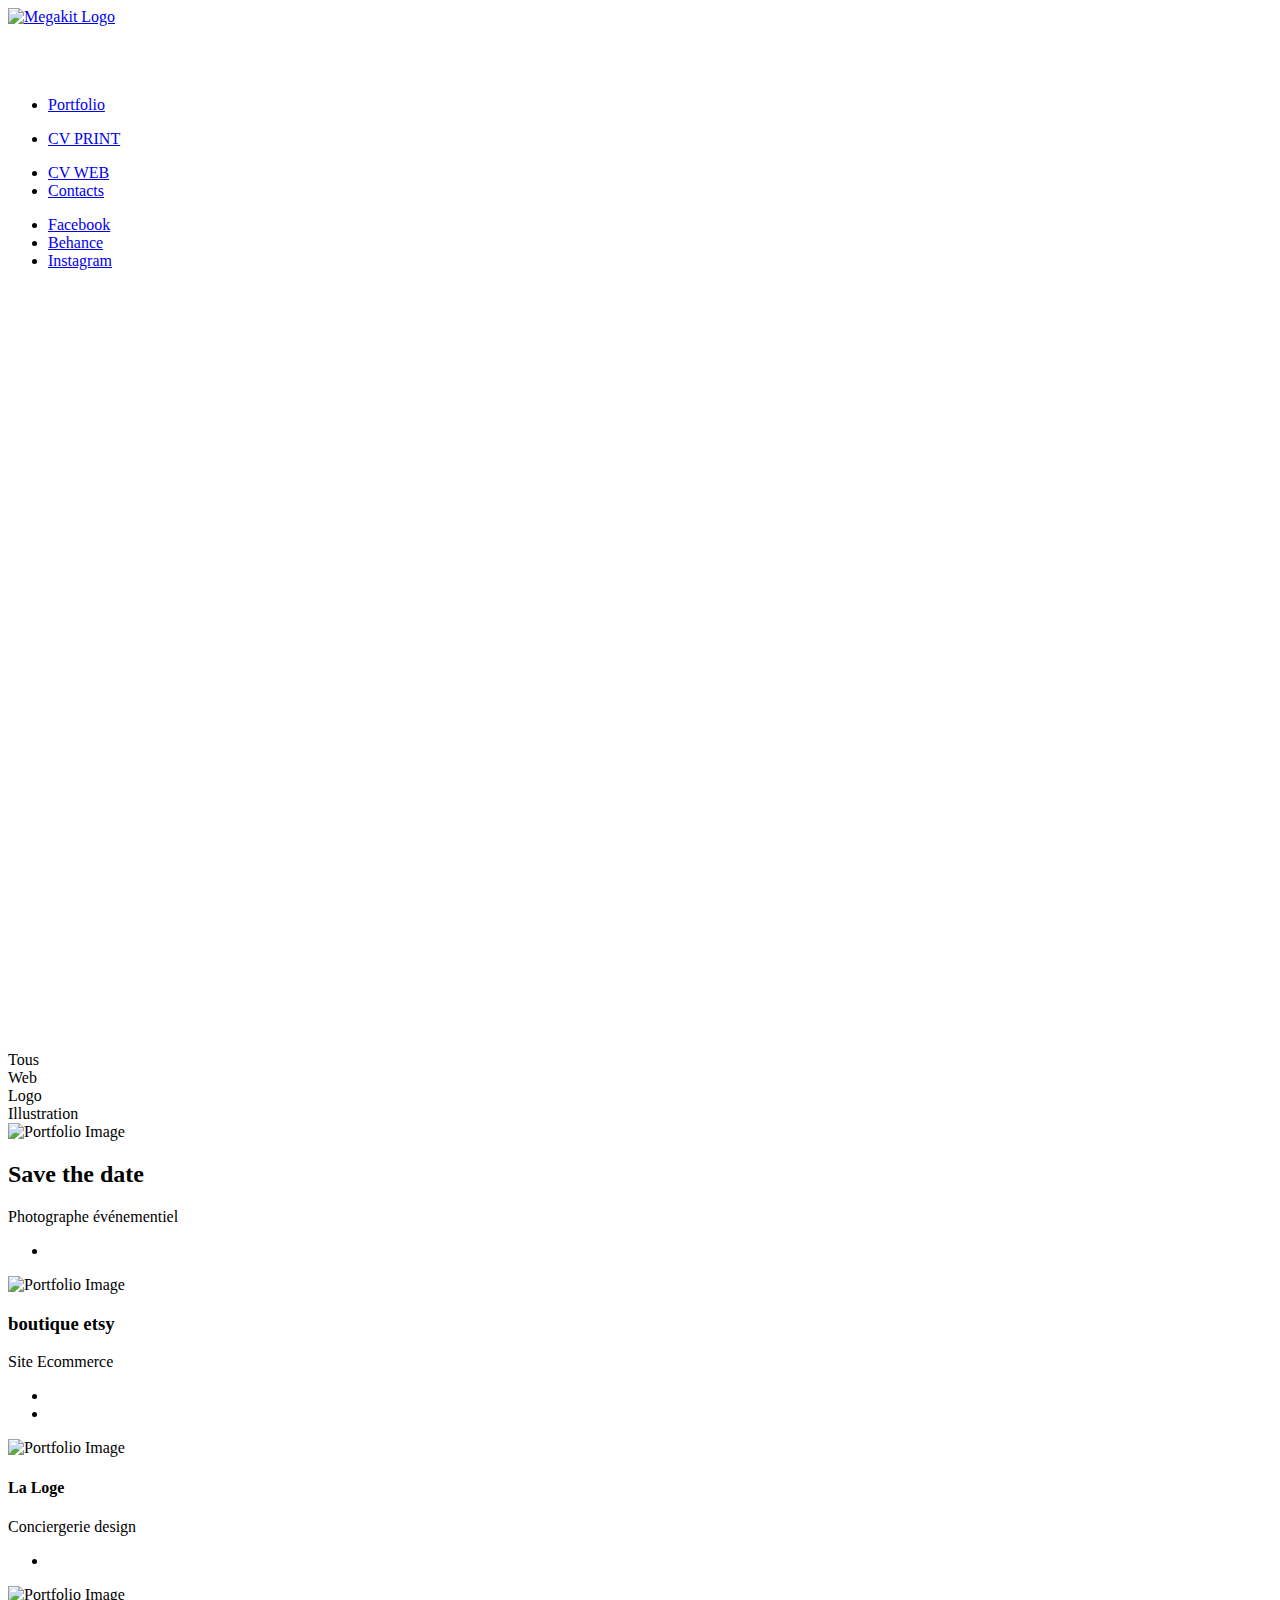
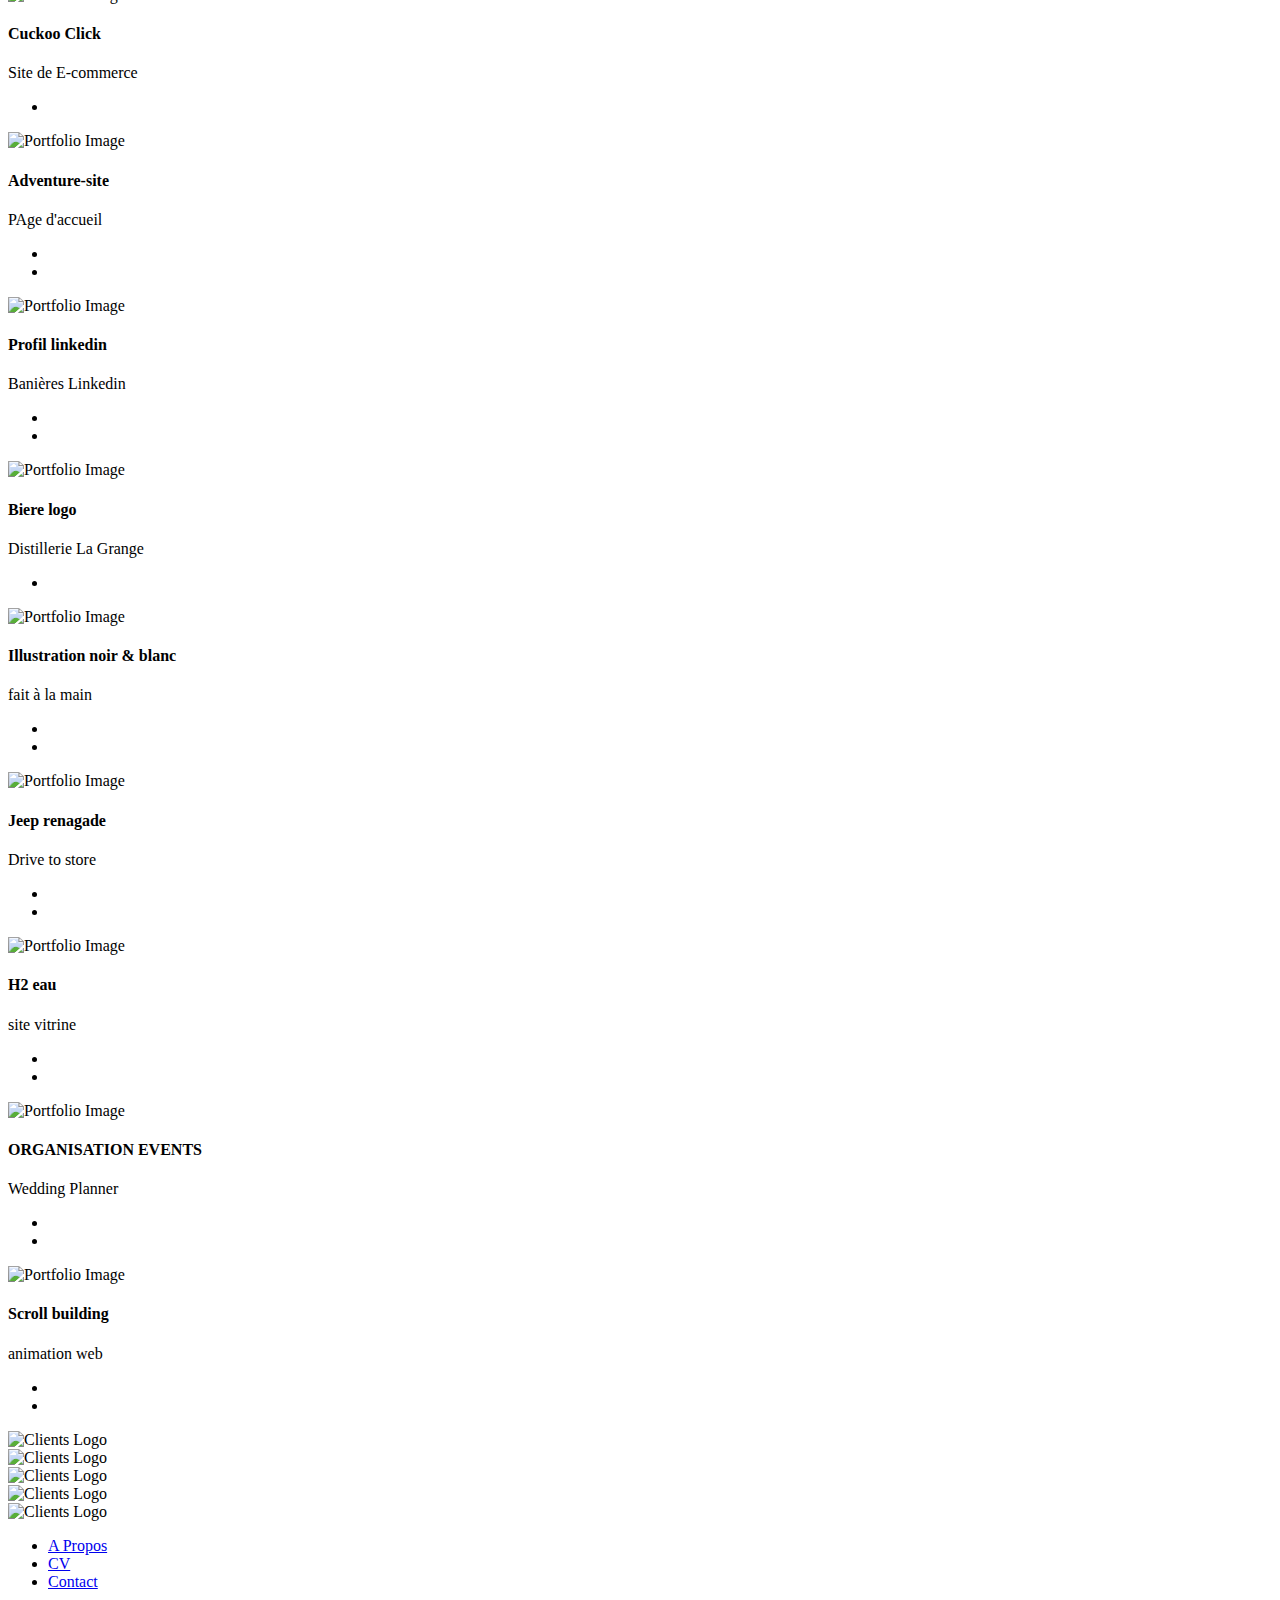
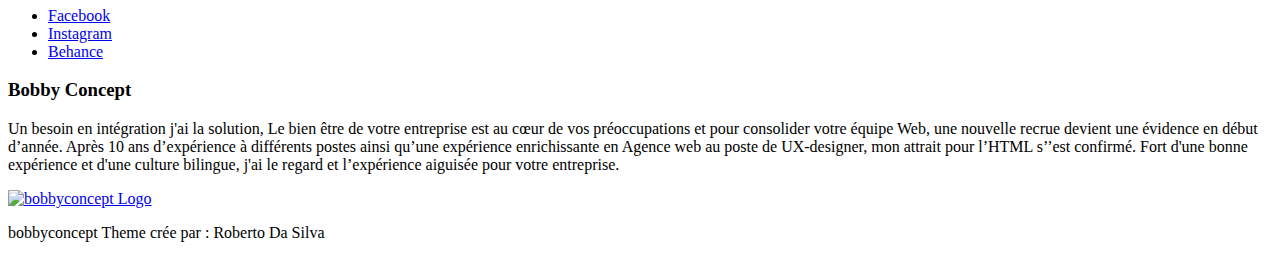
==== index.html @ ee7464cf "Add files via upload" ====
<!DOCTYPE html>
<html lang="fr" class="no-js">
    <!-- Begin Head -->
    <head>
        <!-- Basic -->
        <meta charset="utf-8"/>
        <meta name="viewport" content="width=device-width, initial-scale=1, shrink-to-fit=no">
        <meta http-equiv="x-ua-compatible" content="ie=edge">
        <title>bobbyconcept Online</title>
        <meta name="keywords" content="Design web" />
        <meta name="description" content="Découvrez le concept qu'il vous faut">
        <meta name="author" content="bobby concept Portfolio ">

        <!-- Web Fonts -->
        <link href="https://fonts.googleapis.com/css?family=Lato:300,400,400i|Montserrat:400,700" rel="stylesheet">

        <!-- Vendor Styles -->
        <link href="vendor/bootstrap/css/bootstrap.min.css" rel="stylesheet" type="text/css"/>
        <link href="css/animate.css" rel="stylesheet" type="text/css"/>
        <link href="vendor/themify/themify.css" rel="stylesheet" type="text/css"/>
        <link href="vendor/scrollbar/scrollbar.min.css" rel="stylesheet" type="text/css"/>
        <link href="vendor/swiper/swiper.min.css" rel="stylesheet" type="text/css"/>
        <link href="vendor/cubeportfolio/css/cubeportfolio.min.css" rel="stylesheet" type="text/css"/>

        <!-- Theme Styles -->
        <link href="css/style.css" rel="stylesheet" type="text/css"/>
        <link href="css/global/global.css" rel="stylesheet" type="text/css"/>

        <!-- Favicon -->
        <link rel="shortcut icon" href="img/favicon.png" type="image/x-icon">
        <link rel="apple-touch-icon" href="img/favicon.png">
    </head>
    <!-- End Head -->

    <!-- Body -->
    <body>

        <!--========== HEADER ==========-->
        <header class="navbar-fixed-top s-header js__header-sticky js__header-overlay">
            <!-- Navbar -->
            <div class="s-header__navbar">
                <div class="s-header__container">
                    <div class="s-header__navbar-row">
                        <div class="s-header__navbar-row-col">
                            <!-- Logo -->
                            <div class="s-header__logo">
                                <a href="index.html" class="s-header__logo-link">
                                    <img class="s-header__logo-img" src="img/logo-dark.png" alt="Megakit Logo">
                                </a>
                            </div>
                            <!-- End Logo -->
                        </div>
                        <div class="s-header__navbar-row-col">
                            <!-- Trigger -->
                            <a href="javascript:void(0);" class="s-header__trigger s-header__trigger--dark js__trigger">
                                <span class="s-header__trigger-icon"></span>
                                <svg x="0rem" y="0rem" width="3.125rem" height="3.125rem" viewbox="0 0 54 54">
                                    <circle fill="transparent" stroke="#fff" stroke-width="1" cx="27" cy="27" r="25" stroke-dasharray="157 157" stroke-dashoffset="157"></circle>
                                </svg>
                            </a>
                            <!-- End Trigger -->
                        </div>
                    </div>
                </div>
            </div>
            <!-- End Navbar -->

            <!-- Overlay -->
            <div class="s-header-bg-overlay js__bg-overlay">
                <!-- Nav -->
                <nav class="s-header__nav js__scrollbar">
                    <div class="container-fluid">
                        <!-- Menu List -->
                        <ul class="list-unstyled s-header__nav-menu">
                            <li class="s-header__nav-menu-item"><a class="s-header__nav-menu-link s-header__nav-menu-link-divider -is-active" href="index.html">Portfolio</a></li>
                        </ul>
                        <!-- End Menu List -->

                        <!-- Menu List -->
                        <ul class="list-unstyled s-header__nav-menu">
                            <li class="s-header__nav-menu-item"><a class="s-header__nav-menu-link s-header__nav-menu-link-divider" href="/intro/cv2020.jpg" target="_blank">CV PRINT</a></li>

                        </ul>
                        <ul class="list-unstyled s-header__nav-menu">
                            <li class="s-header__nav-menu-item"><a class="s-header__nav-menu-link s-header__nav-menu-link-divider" href="/intro/CV-2021.jpg" target="_blank">CV WEB</a></li>

                            <li class="s-header__nav-menu-item"><a class="s-header__nav-menu-link s-header__nav-menu-link-divider" href="mailto:rdasilva75@gmail.com" mailto>Contacts</a></li>
                        </ul>
                        <!-- End Menu List -->
                    </div>
                </nav>
                <!-- End Nav -->



                <!-- Action -->
                <ul class="list-inline s-header__action s-header__action--rb">
                    <li class="s-header__action-item">
                        <a class="s-header__action-link" href="https://www.facebook.com/robertinho.silva.71" target="_blank">
                            <i class="g-padding-r-5--xs ti-facebook"></i>
                            <span class="g-display-none--xs g-display-inline-block--sm">Facebook</span>
                        </a>
                    </li>

                    <li class="s-header__action-item">
                        <a class="s-header__action-link" href="https://www.behance.net/rdasilva75017" target="_blank">
                            <i class="g-padding-r-5--xs ti-id-badge"></i>
                            <span class="g-display-none--xs g-display-inline-block--sm">Behance</span>
                        </a>
                    </li>
                    <li class="s-header__action-item">
                        <a class="s-header__action-link" href="https://www.instagram.com/bobbyconcept/" target="_blank">
                            <i class="g-padding-r-5--xs ti-instagram"></i>
                            <span class="g-display-none--xs g-display-inline-block--sm">Instagram</span>
                        </a>
                    </li>
                </ul>
                <!-- End Action -->
            </div>
            <!-- End Overlay -->
        </header>
        <!--========== END HEADER ==========-->

        <!--========== PROMO BLOCK ==========-->
        <!-- g-bg-color -->
        <div class="g-bg-color--sky-light" style="background-image: url('img/citation-bbc2.jpg') !important;
        background-size: cover; height: 85vh;
        background-position: center;
        background-repeat: no-repeat;
        background-size: cover;">
            <div class="container g-padding-y-125--xs">
                <div class="g-padding-y-50--xs">
                </div>
            </div>
        </div>
        <!--========== END PROMO BLOCK ==========-->

        <!--========== PAGE CONTENT ==========-->
        <!-- Portfolio Filter -->
        <div class="container g-padding-y-100--xs">
            <div class="s-portfolio">
                <div id="js__filters-portfolio-gallery" class="s-portfolio__filter-v1 cbp-l-filters-text cbp-l-filters-center">
                    <div data-filter="*" class="s-portfolio__filter-v1-item cbp-filter-item cbp-filter-item-active">Tous</div>
                    <div data-filter=".graphic" class="s-portfolio__filter-v1-item cbp-filter-item">Web</div>
                    <div data-filter=".logos" class="s-portfolio__filter-v1-item cbp-filter-item">Logo</div>
                    <div data-filter=".motion" class="s-portfolio__filter-v1-item cbp-filter-item">Illustration</div>
                </div>
            </div>
        </div>
        <!-- End Portfolio Filter -->

        <!-- Portfolio Gallery -->
        <div class="container">
            <div id="js__grid-portfolio-gallery" class="cbp">
                <!-- Item -->
                <div class="s-portfolio__item cbp-item logos motion">
                    <div class="s-portfolio__img-effect">
                        <img src="img/400x500/01.jpg" alt="Portfolio Image">
                    </div>
                    <div class="s-portfolio__caption-hover--cc">
                        <div class="g-margin-b-25--xs">
                            <h2 class="g-font-size-18--xs g-color--white g-margin-b-5--xs">Save the date</h2>
                            <p class="g-color--white-opacity">Photographe événementiel</p>
                        </div>
                        <ul class="list-inline g-ul-li-lr-5--xs g-margin-b-0--xs">
                            <li>
                                <a href="img/400x500/01.jpg" class="cbp-lightbox s-icon s-icon--sm s-icon--white-bg g-radius--circle" data-title=" Création de logo">
                                    <i class="ti-fullscreen"></i>
                                </a>
                            </li>
 
                        </ul>
                    </div>
                </div>
                <!-- Item -->
                <div class="s-portfolio__item cbp-item graphic">
                    <div class="s-portfolio__img-effect">
                        <img src="img/970x647/06.jpg" alt="Portfolio Image">
                    </div>
                    <div class="s-portfolio__caption-hover--cc">
                        <div class="g-margin-b-25--xs">
                            <h3 class="g-font-size-18--xs g-color--white g-margin-b-5--xs">boutique etsy</h3>
                            <p class="g-color--white-opacity">Site Ecommerce </p>
                        </div>
                        <ul class="list-inline g-ul-li-lr-5--xs g-margin-b-0--xs">
                            <li>
                                <a href="img/970x647/06.jpg" class="cbp-lightbox s-icon s-icon--sm s-icon--white-bg g-radius--circle" data-title="site e-commerce en php">
                                    <i class="ti-fullscreen"></i>
                                </a>
                            </li>
                            <li>
                                <a href="https://www.etsy.com/fr/shop/bobbyconcept?ref=seller-platform-mcnav"  target="_blank" class="s-icon s-icon--sm s-icon s-icon--white-bg g-radius--circle">
                                    <i class="ti-link"></i>
                                </a>
                            </li>
                        </ul>
                    </div>
                </div>
                <!-- Item -->
                <div class="s-portfolio__item cbp-item logos">
                    <div class="s-portfolio__img-effect">
                        <img src="img/400x500/02.jpg" alt="Portfolio Image">
                    </div>
                    <div class="s-portfolio__caption-hover--cc">
                        <div class="g-margin-b-25--xs">
                            <h4 class="g-font-size-18--xs g-color--white g-margin-b-5--xs">La Loge</h4>
                            <p class="g-color--white-opacity">Conciergerie design</p>
                        </div>
                        <ul class="list-inline g-ul-li-lr-5--xs g-margin-b-0--xs">
                            <li>
                                <a href="img/400x500/02.jpg" class="cbp-lightbox s-icon s-icon--sm s-icon--white-bg g-radius--circle" data-title="Création identité visuelle">
                                    <i class="ti-fullscreen"></i>
                                </a>
                            </li>

                        </ul>
                    </div>
                </div>
                <!-- Item -->
                <div class="s-portfolio__item cbp-item motion graphic">
                    <div class="s-portfolio__img-effect">
                        <img src="img/400x550/01.jpg" alt="Portfolio Image">
                    </div>
                    <div class="s-portfolio__caption-hover--cc">
                        <div class="g-margin-b-25--xs">
                            <h4 class="g-font-size-18--xs g-color--white g-margin-b-5--xs">Cuckoo Click</h4>
                            <p class="g-color--white-opacity">Site de E-commerce</p>
                        </div>
                        <ul class="list-inline g-ul-li-lr-5--xs g-margin-b-0--xs">
                            <li>
                                <a href="img/400x550/01.jpg" class="cbp-lightbox s-icon s-icon--sm s-icon--white-bg g-radius--circle" data-title="Wordpress E-commerce">
                                    <i class="ti-fullscreen"></i>
                                </a>
                            </li>

                        </ul>
                    </div>
                </div>
                <!-- Item -->
                <div class="s-portfolio__item cbp-item  graphic">
                    <div class="s-portfolio__img-effect">
                        <img src="img/970x647/09.jpg" alt="Portfolio Image">
                    </div>
                    <div class="s-portfolio__caption-hover--cc">
                        <div class="g-margin-b-25--xs">
                            <h4 class="g-font-size-18--xs g-color--white g-margin-b-5--xs">Adventure-site</h4>
                            <p class="g-color--white-opacity">PAge d'accueil</p>
                        </div>
                        <ul class="list-inline g-ul-li-lr-5--xs g-margin-b-0--xs">
                            <li>
                                <a href="img/970x647/09.jpg" class="cbp-lightbox s-icon s-icon--sm s-icon--white-bg g-radius--circle" data-title="Integration page d'acceuil.">
                                    <i class="ti-fullscreen"></i>
                                </a>
                            </li>
                            <li>
                                <a href="/intro/adventure/index.html" target="_blank" class="s-icon s-icon--sm s-icon s-icon--white-bg g-radius--circle">
                                    <i class="ti-link"></i>
                                </a>
                            </li>
                        </ul>
                    </div>
                </div>
                <!-- Item -->
                <div class="s-portfolio__item cbp-item motion ">
                    <div class="s-portfolio__img-effect">
                        <img src="img/970x647/04.jpg" alt="Portfolio Image">
                    </div>
                    <div class="s-portfolio__caption-hover--cc">
                        <div class="g-margin-b-25--xs">
                            <h4 class="g-font-size-18--xs g-color--white g-margin-b-5--xs">Profil linkedin</h4>
                            <p class="g-color--white-opacity">Banières Linkedin</p>
                        </div>
                        <ul class="list-inline g-ul-li-lr-5--xs g-margin-b-0--xs">
                            <li>
                                <a href="img/970x647/04.jpg" class="cbp-lightbox s-icon s-icon--sm s-icon--white-bg g-radius--circle" data-title="Bannières linkedin">
                                    <i class="ti-fullscreen"></i>
                                </a>
                            </li>
                            <li>
                                <a href="https://www.linkedin.com/in/rdasilva75/"  target="_blank" class="s-icon s-icon--sm s-icon s-icon--white-bg g-radius--circle">
                                    <i class="ti-link"></i>
                                </a>
                            </li>
                        </ul>
                    </div>
                </div>
                <!-- Item -->
                <div class="s-portfolio__item cbp-item logos">
                    <div class="s-portfolio__img-effect">
                        <img src="img/400x500/03.jpg" alt="Portfolio Image">
                    </div>
                    <div class="s-portfolio__caption-hover--cc">
                        <div class="g-margin-b-25--xs">
                            <h4 class="g-font-size-18--xs g-color--white g-margin-b-5--xs">Biere logo</h4>
                            <p class="g-color--white-opacity">Distillerie La Grange</p>
                        </div>
                        <ul class="list-inline g-ul-li-lr-5--xs g-margin-b-0--xs">
                            <li>
                                <a href="img/400x500/03.jpg" class="cbp-lightbox s-icon s-icon--sm s-icon--white-bg g-radius--circle" data-title="idée logo Distillerie La Grange">
                                    <i class="ti-fullscreen"></i>
                                </a>
                            </li>

                        </ul>
                    </div>
                </div>
                <!-- Item -->
                <div class="s-portfolio__item cbp-item motion ">
                    <div class="s-portfolio__img-effect">
                        <img src="img/400x500/04.jpg" alt="Portfolio Image">
                    </div>
                    <div class="s-portfolio__caption-hover--cc">
                        <div class="g-margin-b-25--xs">
                            <h4 class="g-font-size-18--xs g-color--white g-margin-b-5--xs">Illustration noir & blanc</h4>
                            <p class="g-color--white-opacity">fait à la main</p>
                        </div>
                        <ul class="list-inline g-ul-li-lr-5--xs g-margin-b-0--xs">
                            <li>
                                <a href="img/400x500/04.jpg" class="cbp-lightbox s-icon s-icon--sm s-icon--white-bg g-radius--circle" data-title="Illustration instagram">
                                    <i class="ti-fullscreen"></i>
                                </a>
                            </li>
                            <li>
                                <a href="https://www.instagram.com/bobbyconcept/" target="_blank" class="s-icon s-icon--sm s-icon s-icon--white-bg g-radius--circle">
                                    <i class="ti-link"></i>
                                </a>
                            </li>
                        </ul>
                    </div>
                </div>
                <!-- Item -->
                <div class="s-portfolio__item cbp-item  graphic">
                    <div class="s-portfolio__img-effect">
                        <img src="img/970x647/07.jpg" alt="Portfolio Image">
                    </div>
                    <div class="s-portfolio__caption-hover--cc">
                        <div class="g-margin-b-25--xs">
                            <h4 class="g-font-size-18--xs g-color--white g-margin-b-5--xs">Jeep renagade</h4>
                            <p class="g-color--white-opacity">Drive to store</p>
                        </div>
                        <ul class="list-inline g-ul-li-lr-5--xs g-margin-b-0--xs">
                            <li>
                                <a href="img/970x647/07.jpg" class="cbp-lightbox s-icon s-icon--sm s-icon--white-bg g-radius--circle" data-title="Integration pour la société Avent-Media">
                                    <i class="ti-fullscreen"></i>
                                </a>
                            </li>
                            <li>
                                <a href="https://monessaiauto-jeep-renegade.fr/" target="_blank" class="s-icon s-icon--sm s-icon s-icon--white-bg g-radius--circle">
                                    <i class="ti-link"></i>
                                </a>
                            </li>
                        </ul>
                    </div>
                </div>
                <!-- Item -->
                <div class="s-portfolio__item cbp-item  graphic">
                    <div class="s-portfolio__img-effect">
                        <img src="img/970x647/05.jpg" alt="Portfolio Image">
                    </div>
                    <div class="s-portfolio__caption-hover--cc">
                        <div class="g-margin-b-25--xs">
                            <h4 class="g-font-size-18--xs g-color--white g-margin-b-5--xs">H2 eau</h4>
                            <p class="g-color--white-opacity">site vitrine</p>
                        </div>
                        <ul class="list-inline g-ul-li-lr-5--xs g-margin-b-0--xs">
                            <li>
                                <a href="img/970x647/05.jpg" class="cbp-lightbox s-icon s-icon--sm s-icon--white-bg g-radius--circle" data-title="Integration pur la société SoLocal.">
                                    <i class="ti-fullscreen"></i>
                                </a>
                            </li>
                            <li>
                                <a href="https://www.anisud.com/" target="_blank" class="s-icon s-icon--sm s-icon s-icon--white-bg g-radius--circle">
                                    <i class="ti-link"></i>
                                </a>
                            </li>
                        </ul>
                    </div>
                </div>
                <!-- End Item -->
                <!-- Item -->
                <div class="s-portfolio__item cbp-item  graphic">
                    <div class="s-portfolio__img-effect">
                        <img src="img/970x647/12.jpg" alt="Portfolio Image">
                    </div>
                    <div class="s-portfolio__caption-hover--cc">
                        <div class="g-margin-b-25--xs">
                            <h4 class="g-font-size-18--xs g-color--white g-margin-b-5--xs">ORGANISATION EVENTS</h4>
                            <p class="g-color--white-opacity">Wedding Planner</p>
                        </div>
                        <ul class="list-inline g-ul-li-lr-5--xs g-margin-b-0--xs">
                            <li>
                                <a href="img/970x647/05.jpg" class="cbp-lightbox s-icon s-icon--sm s-icon--white-bg g-radius--circle" data-title="Integration pur la société SoLocal.">
                                    <i class="ti-fullscreen"></i>
                                </a>
                            </li>
                            <li>
                                <a href="/intro/Mariage-Porto/index.html" target="_blank" class="s-icon s-icon--sm s-icon s-icon--white-bg g-radius--circle">
                                    <i class="ti-link"></i>
                                </a>
                            </li>
                        </ul>
                    </div>
                </div>
                <!-- End Item -->
                <!-- Item -->
                <div class="s-portfolio__item cbp-item  graphic">
                    <div class="s-portfolio__img-effect">
                        <img src="img/970x647/13.jpg" alt="Portfolio Image">
                    </div>
                    <div class="s-portfolio__caption-hover--cc">
                        <div class="g-margin-b-25--xs">
                            <h4 class="g-font-size-18--xs g-color--white g-margin-b-5--xs">Scroll building</h4>
                            <p class="g-color--white-opacity">animation web</p>
                        </div>
                        <ul class="list-inline g-ul-li-lr-5--xs g-margin-b-0--xs">
                            <li>
                                <a href="img/970x647/05.jpg" class="cbp-lightbox s-icon s-icon--sm s-icon--white-bg g-radius--circle" data-title="Integration pur la société SoLocal.">
                                    <i class="ti-fullscreen"></i>
                                </a>
                            </li>
                            <li>
                                <a href="/intro/scroll/index.html" target="_blank" class="s-icon s-icon--sm s-icon s-icon--white-bg g-radius--circle">
                                    <i class="ti-link"></i>
                                </a>
                            </li>
                        </ul>
                    </div>
                </div>
                <!-- End Item -->
            </div>
            <!-- End Portfolio Gallery -->
        </div>
        <!-- End Portfolio -->

        <!-- Clients -->
        <div class="g-container--md g-padding-y-80--xs g-padding-y-125--sm">
            <!-- Swiper Clients -->
            <div class="s-swiper js__swiper-clients">
                <div class="swiper-wrapper">
                    <div class="swiper-slide">
                        <div class="wow fadeIn" data-wow-duration=".3" data-wow-delay=".1s">
                            <img class="s-clients-v1" src="img/clients/01-dark.png" alt="Clients Logo">
                        </div>
                    </div>
                    <div class="swiper-slide">
                        <div class="wow fadeIn" data-wow-duration=".3" data-wow-delay=".2s">
                            <img class="s-clients-v1" src="img/clients/02-dark.png" alt="Clients Logo">
                        </div>
                    </div>
                    <div class="swiper-slide">
                        <div class="wow fadeIn" data-wow-duration=".3" data-wow-delay=".3s">
                            <img class="s-clients-v1" src="img/clients/03-dark.png" alt="Clients Logo">
                        </div>
                    </div>
                    <div class="swiper-slide">
                        <div class="wow fadeIn" data-wow-duration=".3" data-wow-delay=".4s">
                            <img class="s-clients-v1" src="img/clients/04-dark.png" alt="Clients Logo">
                        </div>
                    </div>
                    <div class="swiper-slide">
                        <div class="wow fadeIn" data-wow-duration=".3" data-wow-delay=".5s">
                            <img class="s-clients-v1" src="img/clients/05-dark.png" alt="Clients Logo">
                        </div>
                    </div>
                </div>
            </div>
            <!-- End Swiper Clients -->
        </div>
        <!-- End Clients -->
        <!--========== END PAGE CONTENT ==========-->

        <!--========== FOOTER ==========-->
        <footer class="g-bg-color--dark">
            <!-- Links -->
            <div class="g-hor-divider__dashed--white-opacity-lightest">
                <div class="container g-padding-y-80--xs">
                    <div class="row">
                        <div class="col-sm-2 g-margin-b-20--xs g-margin-b-0--md">
                            <ul class="list-unstyled g-ul-li-tb-5--xs g-margin-b-0--xs">
                                <li><a class="g-font-size-15--xs g-color--white-opacity" href="#">A Propos</a></li>
                                <li><a class="g-font-size-15--xs g-color--white-opacity" href="/intro/CV-2021.jpg" target="_blank">CV</a></li>

                                <li><a class="g-font-size-15--xs g-color--white-opacity" href="/intro/cv2020.jpg">Contact</a></li>
                            </ul>
                        </div>
                        <div class="col-sm-2 g-margin-b-20--xs g-margin-b-0--md">
                            <ul class="list-unstyled g-ul-li-tb-5--xs g-margin-b-0--xs">
                                <li><a class="g-font-size-15--xs g-color--white-opacity" href="https://www.facebook.com/robertinho.silva.71" target="_blank">Facebook</a></li>
                                <li><a class="g-font-size-15--xs g-color--white-opacity" href="https://www.instagram.com/bobbyconcept/" target="_blank">Instagram</a></li>
                                <li><a class="g-font-size-15--xs g-color--white-opacity" href="https://www.behance.net/rdasilva75017" target="_blank">Behance</a></li>
                            </ul>
                        </div>

                        <div class="col-md-4 col-md-offset-2 col-sm-5 col-sm-offset-1 s-footer__logo g-padding-y-50--xs g-padding-y-0--md">
                            <h3 class="g-font-size-18--xs g-color--white">Bobby Concept</h3>
                            <p class="g-color--white-opacity">Un besoin en intégration j'ai la solution, Le bien être de votre entreprise est au cœur de vos préoccupations et  pour consolider votre équipe Web, une nouvelle recrue devient une évidence en début d’année.

                              Après 10 ans d’expérience à différents postes ainsi qu’une expérience enrichissante en Agence web au poste de UX-designer, mon attrait pour l’HTML s’’est confirmé.

                                Fort d'une bonne expérience et d'une culture bilingue,  j'ai le regard et l’expérience aiguisée pour votre entreprise.</p>
                        </div>
                    </div>
                </div>
            </div>
            <!-- End Links -->

            <!-- Copyright -->
            <div class="container g-padding-y-50--xs">
                <div class="row">
                    <div class="col-xs-6">
                        <a href="index.html">
                            <img class="g-width-100--xs g-height-auto--xs" src="img/logo-dark.png" alt="bobbyconcept Logo">
                        </a>
                    </div>
                    <div class="col-xs-6 g-text-right--xs">
                        <p class="g-font-size-14--xs g-margin-b-0--xs g-color--white-opacity-light">bobbyconcept Theme crée par : Roberto Da Silva</p>
                    </div>
                </div>
            </div>
            <!-- End Copyright -->
        </footer>
        <!--========== END FOOTER ==========-->

        <!-- Back To Top -->
        <a href="javascript:void(0);" class="s-back-to-top js__back-to-top"></a>

        <!--========== JAVASCRIPTS (Load javascripts at bottom, this will reduce page load time) ==========-->
        <!-- Vendor -->
        <script type="text/javascript" src="vendor/jquery.min.js"></script>
        <script type="text/javascript" src="vendor/jquery.migrate.min.js"></script>
        <script type="text/javascript" src="vendor/bootstrap/js/bootstrap.min.js"></script>
        <script type="text/javascript" src="vendor/jquery.smooth-scroll.min.js"></script>
        <script type="text/javascript" src="vendor/jquery.back-to-top.min.js"></script>
        <script type="text/javascript" src="vendor/scrollbar/jquery.scrollbar.min.js"></script>
        <script type="text/javascript" src="vendor/swiper/swiper.jquery.min.js"></script>
        <script type="text/javascript" src="vendor/cubeportfolio/js/jquery.cubeportfolio.min.js"></script>
        <script type="text/javascript" src="vendor/jquery.wow.min.js"></script>

        <!-- General Components and Settings -->
        <script type="text/javascript" src="js/global.min.js"></script>
        <script type="text/javascript" src="js/components/header-sticky.min.js"></script>
        <script type="text/javascript" src="js/components/scrollbar.min.js"></script>
        <script type="text/javascript" src="js/components/swiper.min.js"></script>
        <script type="text/javascript" src="js/components/portfolio-3-col.min.js"></script>
        <script type="text/javascript" src="js/components/wow.min.js"></script>
        <!--========== END JAVASCRIPTS ==========-->

    </body>
    <!-- End Body -->
</html>
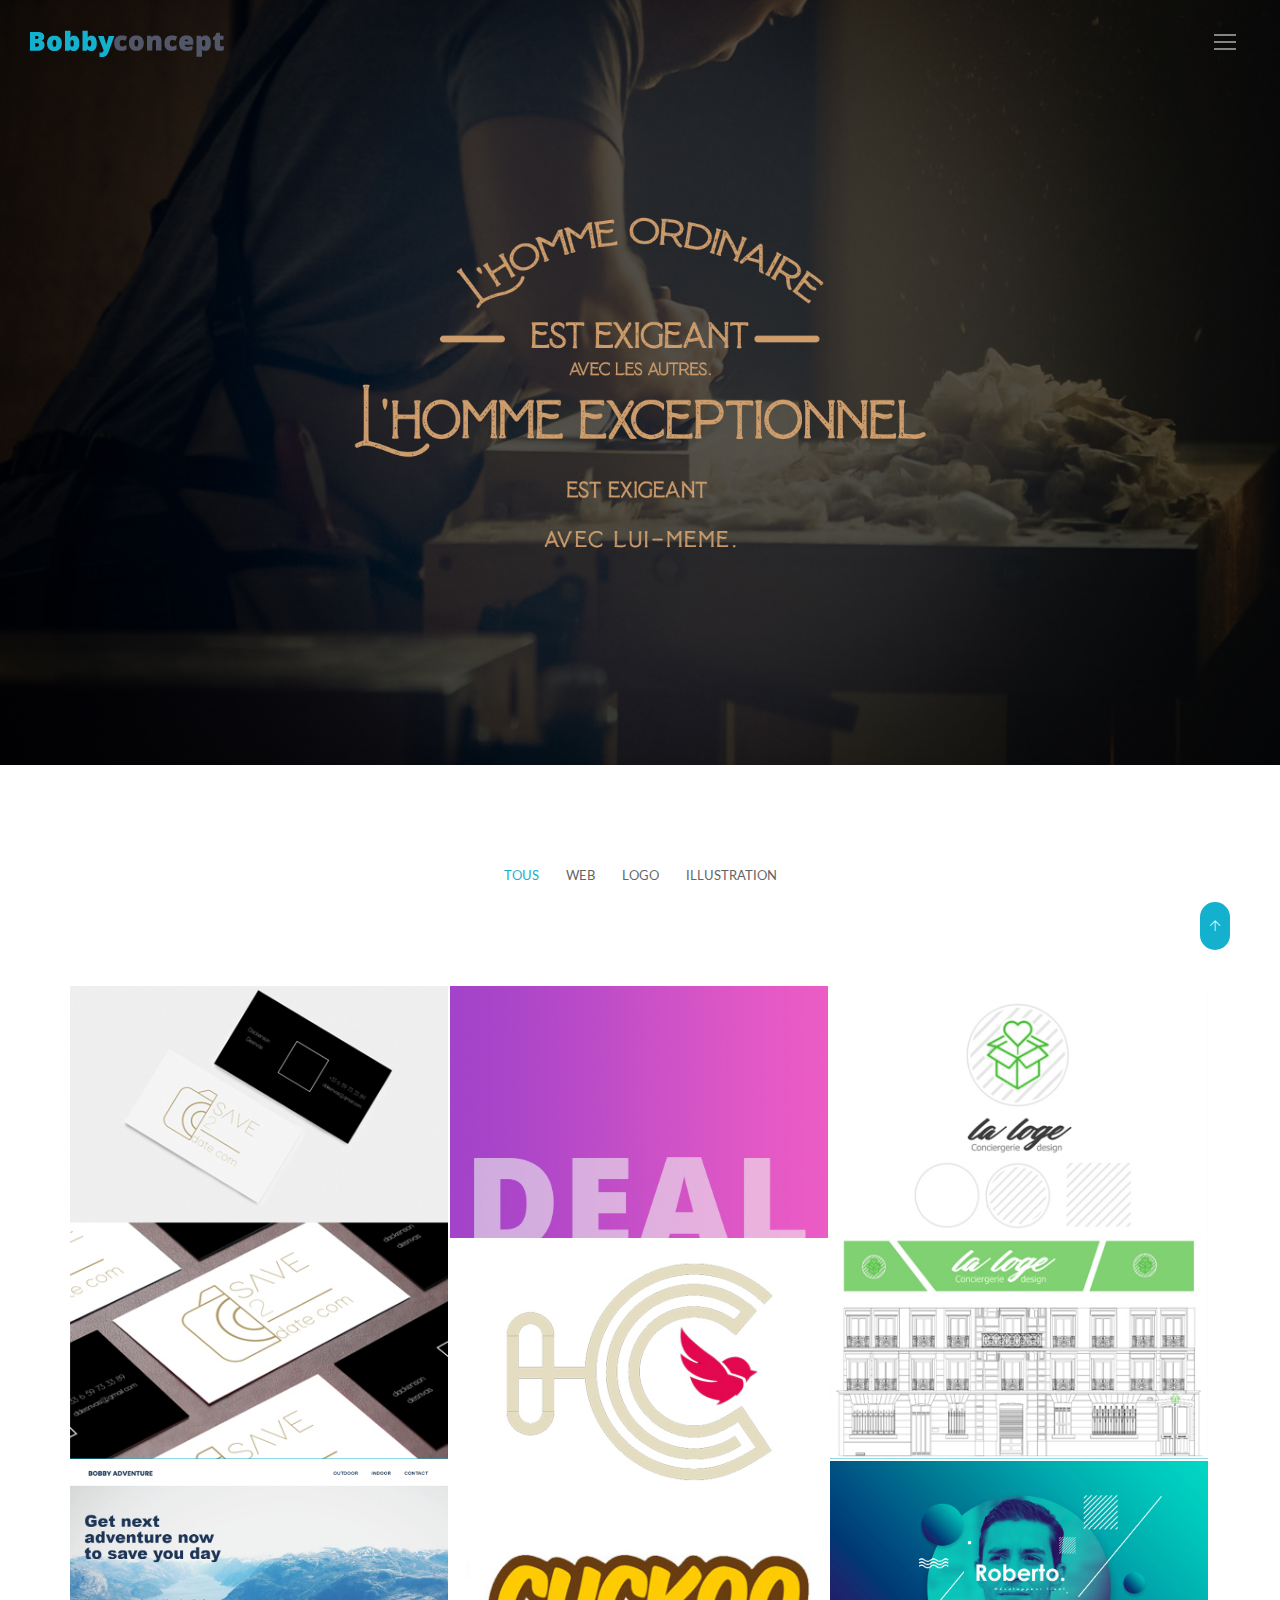
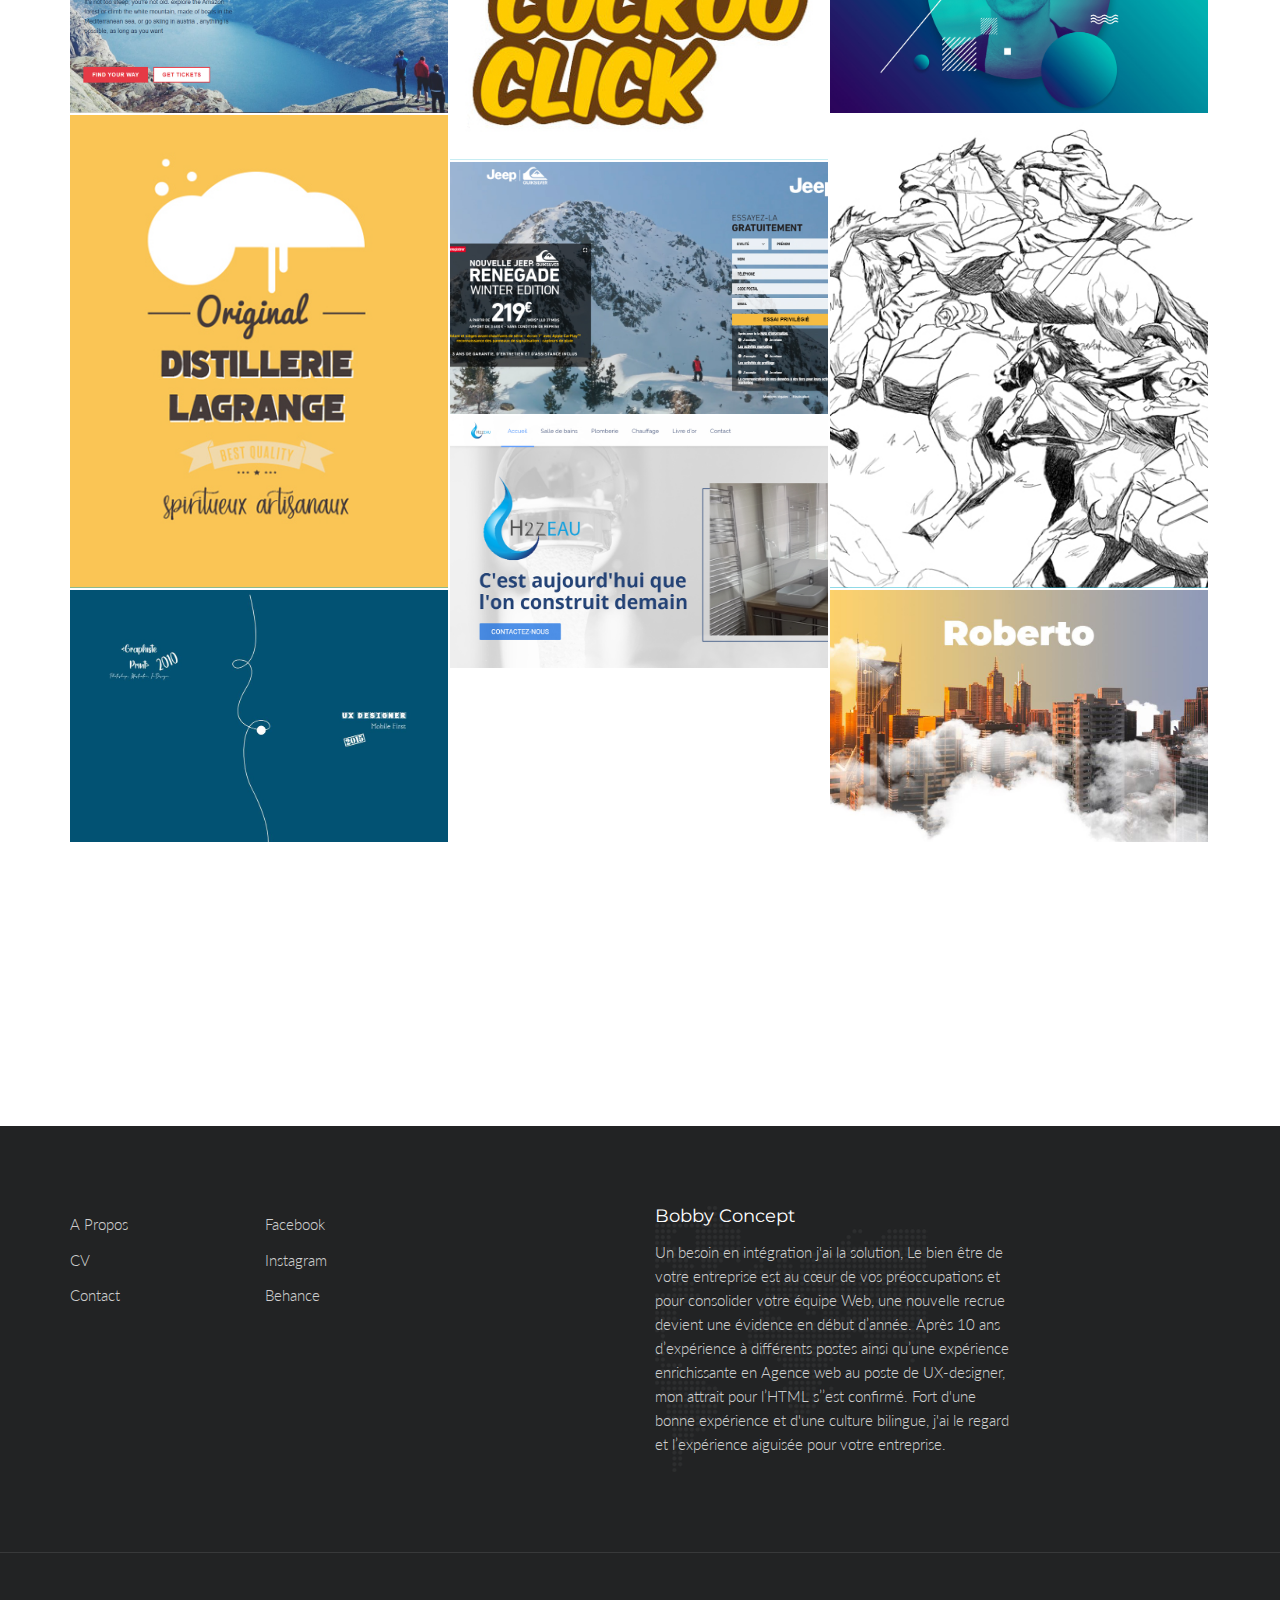
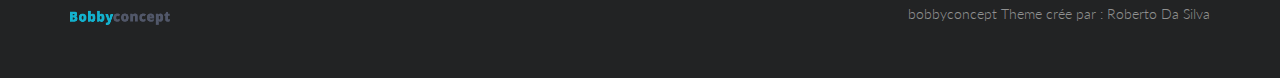
==== commit 68d1af65: "Add files via upload" ====
--- a/index.html
+++ b/index.html
@@ -1,550 +1,550 @@
-<!DOCTYPE html>
-<html lang="fr" class="no-js">
-    <!-- Begin Head -->
-    <head>
-        <!-- Basic -->
-        <meta charset="utf-8"/>
-        <meta name="viewport" content="width=device-width, initial-scale=1, shrink-to-fit=no">
-        <meta http-equiv="x-ua-compatible" content="ie=edge">
-        <title>bobbyconcept Online</title>
-        <meta name="keywords" content="Design web" />
-        <meta name="description" content="Découvrez le concept qu'il vous faut">
-        <meta name="author" content="bobby concept Portfolio ">
-
-        <!-- Web Fonts -->
-        <link href="https://fonts.googleapis.com/css?family=Lato:300,400,400i|Montserrat:400,700" rel="stylesheet">
-
-        <!-- Vendor Styles -->
-        <link href="vendor/bootstrap/css/bootstrap.min.css" rel="stylesheet" type="text/css"/>
-        <link href="css/animate.css" rel="stylesheet" type="text/css"/>
-        <link href="vendor/themify/themify.css" rel="stylesheet" type="text/css"/>
-        <link href="vendor/scrollbar/scrollbar.min.css" rel="stylesheet" type="text/css"/>
-        <link href="vendor/swiper/swiper.min.css" rel="stylesheet" type="text/css"/>
-        <link href="vendor/cubeportfolio/css/cubeportfolio.min.css" rel="stylesheet" type="text/css"/>
-
-        <!-- Theme Styles -->
-        <link href="css/style.css" rel="stylesheet" type="text/css"/>
-        <link href="css/global/global.css" rel="stylesheet" type="text/css"/>
-
-        <!-- Favicon -->
-        <link rel="shortcut icon" href="img/favicon.png" type="image/x-icon">
-        <link rel="apple-touch-icon" href="img/favicon.png">
-    </head>
-    <!-- End Head -->
-
-    <!-- Body -->
-    <body>
-
-        <!--========== HEADER ==========-->
-        <header class="navbar-fixed-top s-header js__header-sticky js__header-overlay">
-            <!-- Navbar -->
-            <div class="s-header__navbar">
-                <div class="s-header__container">
-                    <div class="s-header__navbar-row">
-                        <div class="s-header__navbar-row-col">
-                            <!-- Logo -->
-                            <div class="s-header__logo">
-                                <a href="index.html" class="s-header__logo-link">
-                                    <img class="s-header__logo-img" src="img/logo-dark.png" alt="Megakit Logo">
-                                </a>
-                            </div>
-                            <!-- End Logo -->
-                        </div>
-                        <div class="s-header__navbar-row-col">
-                            <!-- Trigger -->
-                            <a href="javascript:void(0);" class="s-header__trigger s-header__trigger--dark js__trigger">
-                                <span class="s-header__trigger-icon"></span>
-                                <svg x="0rem" y="0rem" width="3.125rem" height="3.125rem" viewbox="0 0 54 54">
-                                    <circle fill="transparent" stroke="#fff" stroke-width="1" cx="27" cy="27" r="25" stroke-dasharray="157 157" stroke-dashoffset="157"></circle>
-                                </svg>
-                            </a>
-                            <!-- End Trigger -->
-                        </div>
-                    </div>
-                </div>
-            </div>
-            <!-- End Navbar -->
-
-            <!-- Overlay -->
-            <div class="s-header-bg-overlay js__bg-overlay">
-                <!-- Nav -->
-                <nav class="s-header__nav js__scrollbar">
-                    <div class="container-fluid">
-                        <!-- Menu List -->
-                        <ul class="list-unstyled s-header__nav-menu">
-                            <li class="s-header__nav-menu-item"><a class="s-header__nav-menu-link s-header__nav-menu-link-divider -is-active" href="index.html">Portfolio</a></li>
-                        </ul>
-                        <!-- End Menu List -->
-
-                        <!-- Menu List -->
-                        <ul class="list-unstyled s-header__nav-menu">
-                            <li class="s-header__nav-menu-item"><a class="s-header__nav-menu-link s-header__nav-menu-link-divider" href="/intro/cv2020.jpg" target="_blank">CV PRINT</a></li>
-
-                        </ul>
-                        <ul class="list-unstyled s-header__nav-menu">
-                            <li class="s-header__nav-menu-item"><a class="s-header__nav-menu-link s-header__nav-menu-link-divider" href="/intro/CV-2021.jpg" target="_blank">CV WEB</a></li>
-
-                            <li class="s-header__nav-menu-item"><a class="s-header__nav-menu-link s-header__nav-menu-link-divider" href="mailto:rdasilva75@gmail.com" mailto>Contacts</a></li>
-                        </ul>
-                        <!-- End Menu List -->
-                    </div>
-                </nav>
-                <!-- End Nav -->
-
-
-
-                <!-- Action -->
-                <ul class="list-inline s-header__action s-header__action--rb">
-                    <li class="s-header__action-item">
-                        <a class="s-header__action-link" href="https://www.facebook.com/robertinho.silva.71" target="_blank">
-                            <i class="g-padding-r-5--xs ti-facebook"></i>
-                            <span class="g-display-none--xs g-display-inline-block--sm">Facebook</span>
-                        </a>
-                    </li>
-
-                    <li class="s-header__action-item">
-                        <a class="s-header__action-link" href="https://www.behance.net/rdasilva75017" target="_blank">
-                            <i class="g-padding-r-5--xs ti-id-badge"></i>
-                            <span class="g-display-none--xs g-display-inline-block--sm">Behance</span>
-                        </a>
-                    </li>
-                    <li class="s-header__action-item">
-                        <a class="s-header__action-link" href="https://www.instagram.com/bobbyconcept/" target="_blank">
-                            <i class="g-padding-r-5--xs ti-instagram"></i>
-                            <span class="g-display-none--xs g-display-inline-block--sm">Instagram</span>
-                        </a>
-                    </li>
-                </ul>
-                <!-- End Action -->
-            </div>
-            <!-- End Overlay -->
-        </header>
-        <!--========== END HEADER ==========-->
-
-        <!--========== PROMO BLOCK ==========-->
-        <!-- g-bg-color -->
-        <div class="g-bg-color--sky-light" style="background-image: url('img/citation-bbc2.jpg') !important;
-        background-size: cover; height: 85vh;
-        background-position: center;
-        background-repeat: no-repeat;
-        background-size: cover;">
-            <div class="container g-padding-y-125--xs">
-                <div class="g-padding-y-50--xs">
-                </div>
-            </div>
-        </div>
-        <!--========== END PROMO BLOCK ==========-->
-
-        <!--========== PAGE CONTENT ==========-->
-        <!-- Portfolio Filter -->
-        <div class="container g-padding-y-100--xs">
-            <div class="s-portfolio">
-                <div id="js__filters-portfolio-gallery" class="s-portfolio__filter-v1 cbp-l-filters-text cbp-l-filters-center">
-                    <div data-filter="*" class="s-portfolio__filter-v1-item cbp-filter-item cbp-filter-item-active">Tous</div>
-                    <div data-filter=".graphic" class="s-portfolio__filter-v1-item cbp-filter-item">Web</div>
-                    <div data-filter=".logos" class="s-portfolio__filter-v1-item cbp-filter-item">Logo</div>
-                    <div data-filter=".motion" class="s-portfolio__filter-v1-item cbp-filter-item">Illustration</div>
-                </div>
-            </div>
-        </div>
-        <!-- End Portfolio Filter -->
-
-        <!-- Portfolio Gallery -->
-        <div class="container">
-            <div id="js__grid-portfolio-gallery" class="cbp">
-                <!-- Item -->
-                <div class="s-portfolio__item cbp-item logos motion">
-                    <div class="s-portfolio__img-effect">
-                        <img src="img/400x500/01.jpg" alt="Portfolio Image">
-                    </div>
-                    <div class="s-portfolio__caption-hover--cc">
-                        <div class="g-margin-b-25--xs">
-                            <h2 class="g-font-size-18--xs g-color--white g-margin-b-5--xs">Save the date</h2>
-                            <p class="g-color--white-opacity">Photographe événementiel</p>
-                        </div>
-                        <ul class="list-inline g-ul-li-lr-5--xs g-margin-b-0--xs">
-                            <li>
-                                <a href="img/400x500/01.jpg" class="cbp-lightbox s-icon s-icon--sm s-icon--white-bg g-radius--circle" data-title=" Création de logo">
-                                    <i class="ti-fullscreen"></i>
-                                </a>
-                            </li>
- 
-                        </ul>
-                    </div>
-                </div>
-                <!-- Item -->
-                <div class="s-portfolio__item cbp-item graphic">
-                    <div class="s-portfolio__img-effect">
-                        <img src="img/970x647/06.jpg" alt="Portfolio Image">
-                    </div>
-                    <div class="s-portfolio__caption-hover--cc">
-                        <div class="g-margin-b-25--xs">
-                            <h3 class="g-font-size-18--xs g-color--white g-margin-b-5--xs">boutique etsy</h3>
-                            <p class="g-color--white-opacity">Site Ecommerce </p>
-                        </div>
-                        <ul class="list-inline g-ul-li-lr-5--xs g-margin-b-0--xs">
-                            <li>
-                                <a href="img/970x647/06.jpg" class="cbp-lightbox s-icon s-icon--sm s-icon--white-bg g-radius--circle" data-title="site e-commerce en php">
-                                    <i class="ti-fullscreen"></i>
-                                </a>
-                            </li>
-                            <li>
-                                <a href="https://www.etsy.com/fr/shop/bobbyconcept?ref=seller-platform-mcnav"  target="_blank" class="s-icon s-icon--sm s-icon s-icon--white-bg g-radius--circle">
-                                    <i class="ti-link"></i>
-                                </a>
-                            </li>
-                        </ul>
-                    </div>
-                </div>
-                <!-- Item -->
-                <div class="s-portfolio__item cbp-item logos">
-                    <div class="s-portfolio__img-effect">
-                        <img src="img/400x500/02.jpg" alt="Portfolio Image">
-                    </div>
-                    <div class="s-portfolio__caption-hover--cc">
-                        <div class="g-margin-b-25--xs">
-                            <h4 class="g-font-size-18--xs g-color--white g-margin-b-5--xs">La Loge</h4>
-                            <p class="g-color--white-opacity">Conciergerie design</p>
-                        </div>
-                        <ul class="list-inline g-ul-li-lr-5--xs g-margin-b-0--xs">
-                            <li>
-                                <a href="img/400x500/02.jpg" class="cbp-lightbox s-icon s-icon--sm s-icon--white-bg g-radius--circle" data-title="Création identité visuelle">
-                                    <i class="ti-fullscreen"></i>
-                                </a>
-                            </li>
-
-                        </ul>
-                    </div>
-                </div>
-                <!-- Item -->
-                <div class="s-portfolio__item cbp-item motion graphic">
-                    <div class="s-portfolio__img-effect">
-                        <img src="img/400x550/01.jpg" alt="Portfolio Image">
-                    </div>
-                    <div class="s-portfolio__caption-hover--cc">
-                        <div class="g-margin-b-25--xs">
-                            <h4 class="g-font-size-18--xs g-color--white g-margin-b-5--xs">Cuckoo Click</h4>
-                            <p class="g-color--white-opacity">Site de E-commerce</p>
-                        </div>
-                        <ul class="list-inline g-ul-li-lr-5--xs g-margin-b-0--xs">
-                            <li>
-                                <a href="img/400x550/01.jpg" class="cbp-lightbox s-icon s-icon--sm s-icon--white-bg g-radius--circle" data-title="Wordpress E-commerce">
-                                    <i class="ti-fullscreen"></i>
-                                </a>
-                            </li>
-
-                        </ul>
-                    </div>
-                </div>
-                <!-- Item -->
-                <div class="s-portfolio__item cbp-item  graphic">
-                    <div class="s-portfolio__img-effect">
-                        <img src="img/970x647/09.jpg" alt="Portfolio Image">
-                    </div>
-                    <div class="s-portfolio__caption-hover--cc">
-                        <div class="g-margin-b-25--xs">
-                            <h4 class="g-font-size-18--xs g-color--white g-margin-b-5--xs">Adventure-site</h4>
-                            <p class="g-color--white-opacity">PAge d'accueil</p>
-                        </div>
-                        <ul class="list-inline g-ul-li-lr-5--xs g-margin-b-0--xs">
-                            <li>
-                                <a href="img/970x647/09.jpg" class="cbp-lightbox s-icon s-icon--sm s-icon--white-bg g-radius--circle" data-title="Integration page d'acceuil.">
-                                    <i class="ti-fullscreen"></i>
-                                </a>
-                            </li>
-                            <li>
-                                <a href="/intro/adventure/index.html" target="_blank" class="s-icon s-icon--sm s-icon s-icon--white-bg g-radius--circle">
-                                    <i class="ti-link"></i>
-                                </a>
-                            </li>
-                        </ul>
-                    </div>
-                </div>
-                <!-- Item -->
-                <div class="s-portfolio__item cbp-item motion ">
-                    <div class="s-portfolio__img-effect">
-                        <img src="img/970x647/04.jpg" alt="Portfolio Image">
-                    </div>
-                    <div class="s-portfolio__caption-hover--cc">
-                        <div class="g-margin-b-25--xs">
-                            <h4 class="g-font-size-18--xs g-color--white g-margin-b-5--xs">Profil linkedin</h4>
-                            <p class="g-color--white-opacity">Banières Linkedin</p>
-                        </div>
-                        <ul class="list-inline g-ul-li-lr-5--xs g-margin-b-0--xs">
-                            <li>
-                                <a href="img/970x647/04.jpg" class="cbp-lightbox s-icon s-icon--sm s-icon--white-bg g-radius--circle" data-title="Bannières linkedin">
-                                    <i class="ti-fullscreen"></i>
-                                </a>
-                            </li>
-                            <li>
-                                <a href="https://www.linkedin.com/in/rdasilva75/"  target="_blank" class="s-icon s-icon--sm s-icon s-icon--white-bg g-radius--circle">
-                                    <i class="ti-link"></i>
-                                </a>
-                            </li>
-                        </ul>
-                    </div>
-                </div>
-                <!-- Item -->
-                <div class="s-portfolio__item cbp-item logos">
-                    <div class="s-portfolio__img-effect">
-                        <img src="img/400x500/03.jpg" alt="Portfolio Image">
-                    </div>
-                    <div class="s-portfolio__caption-hover--cc">
-                        <div class="g-margin-b-25--xs">
-                            <h4 class="g-font-size-18--xs g-color--white g-margin-b-5--xs">Biere logo</h4>
-                            <p class="g-color--white-opacity">Distillerie La Grange</p>
-                        </div>
-                        <ul class="list-inline g-ul-li-lr-5--xs g-margin-b-0--xs">
-                            <li>
-                                <a href="img/400x500/03.jpg" class="cbp-lightbox s-icon s-icon--sm s-icon--white-bg g-radius--circle" data-title="idée logo Distillerie La Grange">
-                                    <i class="ti-fullscreen"></i>
-                                </a>
-                            </li>
-
-                        </ul>
-                    </div>
-                </div>
-                <!-- Item -->
-                <div class="s-portfolio__item cbp-item motion ">
-                    <div class="s-portfolio__img-effect">
-                        <img src="img/400x500/04.jpg" alt="Portfolio Image">
-                    </div>
-                    <div class="s-portfolio__caption-hover--cc">
-                        <div class="g-margin-b-25--xs">
-                            <h4 class="g-font-size-18--xs g-color--white g-margin-b-5--xs">Illustration noir & blanc</h4>
-                            <p class="g-color--white-opacity">fait à la main</p>
-                        </div>
-                        <ul class="list-inline g-ul-li-lr-5--xs g-margin-b-0--xs">
-                            <li>
-                                <a href="img/400x500/04.jpg" class="cbp-lightbox s-icon s-icon--sm s-icon--white-bg g-radius--circle" data-title="Illustration instagram">
-                                    <i class="ti-fullscreen"></i>
-                                </a>
-                            </li>
-                            <li>
-                                <a href="https://www.instagram.com/bobbyconcept/" target="_blank" class="s-icon s-icon--sm s-icon s-icon--white-bg g-radius--circle">
-                                    <i class="ti-link"></i>
-                                </a>
-                            </li>
-                        </ul>
-                    </div>
-                </div>
-                <!-- Item -->
-                <div class="s-portfolio__item cbp-item  graphic">
-                    <div class="s-portfolio__img-effect">
-                        <img src="img/970x647/07.jpg" alt="Portfolio Image">
-                    </div>
-                    <div class="s-portfolio__caption-hover--cc">
-                        <div class="g-margin-b-25--xs">
-                            <h4 class="g-font-size-18--xs g-color--white g-margin-b-5--xs">Jeep renagade</h4>
-                            <p class="g-color--white-opacity">Drive to store</p>
-                        </div>
-                        <ul class="list-inline g-ul-li-lr-5--xs g-margin-b-0--xs">
-                            <li>
-                                <a href="img/970x647/07.jpg" class="cbp-lightbox s-icon s-icon--sm s-icon--white-bg g-radius--circle" data-title="Integration pour la société Avent-Media">
-                                    <i class="ti-fullscreen"></i>
-                                </a>
-                            </li>
-                            <li>
-                                <a href="https://monessaiauto-jeep-renegade.fr/" target="_blank" class="s-icon s-icon--sm s-icon s-icon--white-bg g-radius--circle">
-                                    <i class="ti-link"></i>
-                                </a>
-                            </li>
-                        </ul>
-                    </div>
-                </div>
-                <!-- Item -->
-                <div class="s-portfolio__item cbp-item  graphic">
-                    <div class="s-portfolio__img-effect">
-                        <img src="img/970x647/05.jpg" alt="Portfolio Image">
-                    </div>
-                    <div class="s-portfolio__caption-hover--cc">
-                        <div class="g-margin-b-25--xs">
-                            <h4 class="g-font-size-18--xs g-color--white g-margin-b-5--xs">H2 eau</h4>
-                            <p class="g-color--white-opacity">site vitrine</p>
-                        </div>
-                        <ul class="list-inline g-ul-li-lr-5--xs g-margin-b-0--xs">
-                            <li>
-                                <a href="img/970x647/05.jpg" class="cbp-lightbox s-icon s-icon--sm s-icon--white-bg g-radius--circle" data-title="Integration pur la société SoLocal.">
-                                    <i class="ti-fullscreen"></i>
-                                </a>
-                            </li>
-                            <li>
-                                <a href="https://www.anisud.com/" target="_blank" class="s-icon s-icon--sm s-icon s-icon--white-bg g-radius--circle">
-                                    <i class="ti-link"></i>
-                                </a>
-                            </li>
-                        </ul>
-                    </div>
-                </div>
-                <!-- End Item -->
-                <!-- Item -->
-                <div class="s-portfolio__item cbp-item  graphic">
-                    <div class="s-portfolio__img-effect">
-                        <img src="img/970x647/12.jpg" alt="Portfolio Image">
-                    </div>
-                    <div class="s-portfolio__caption-hover--cc">
-                        <div class="g-margin-b-25--xs">
-                            <h4 class="g-font-size-18--xs g-color--white g-margin-b-5--xs">ORGANISATION EVENTS</h4>
-                            <p class="g-color--white-opacity">Wedding Planner</p>
-                        </div>
-                        <ul class="list-inline g-ul-li-lr-5--xs g-margin-b-0--xs">
-                            <li>
-                                <a href="img/970x647/05.jpg" class="cbp-lightbox s-icon s-icon--sm s-icon--white-bg g-radius--circle" data-title="Integration pur la société SoLocal.">
-                                    <i class="ti-fullscreen"></i>
-                                </a>
-                            </li>
-                            <li>
-                                <a href="/intro/Mariage-Porto/index.html" target="_blank" class="s-icon s-icon--sm s-icon s-icon--white-bg g-radius--circle">
-                                    <i class="ti-link"></i>
-                                </a>
-                            </li>
-                        </ul>
-                    </div>
-                </div>
-                <!-- End Item -->
-                <!-- Item -->
-                <div class="s-portfolio__item cbp-item  graphic">
-                    <div class="s-portfolio__img-effect">
-                        <img src="img/970x647/13.jpg" alt="Portfolio Image">
-                    </div>
-                    <div class="s-portfolio__caption-hover--cc">
-                        <div class="g-margin-b-25--xs">
-                            <h4 class="g-font-size-18--xs g-color--white g-margin-b-5--xs">Scroll building</h4>
-                            <p class="g-color--white-opacity">animation web</p>
-                        </div>
-                        <ul class="list-inline g-ul-li-lr-5--xs g-margin-b-0--xs">
-                            <li>
-                                <a href="img/970x647/05.jpg" class="cbp-lightbox s-icon s-icon--sm s-icon--white-bg g-radius--circle" data-title="Integration pur la société SoLocal.">
-                                    <i class="ti-fullscreen"></i>
-                                </a>
-                            </li>
-                            <li>
-                                <a href="/intro/scroll/index.html" target="_blank" class="s-icon s-icon--sm s-icon s-icon--white-bg g-radius--circle">
-                                    <i class="ti-link"></i>
-                                </a>
-                            </li>
-                        </ul>
-                    </div>
-                </div>
-                <!-- End Item -->
-            </div>
-            <!-- End Portfolio Gallery -->
-        </div>
-        <!-- End Portfolio -->
-
-        <!-- Clients -->
-        <div class="g-container--md g-padding-y-80--xs g-padding-y-125--sm">
-            <!-- Swiper Clients -->
-            <div class="s-swiper js__swiper-clients">
-                <div class="swiper-wrapper">
-                    <div class="swiper-slide">
-                        <div class="wow fadeIn" data-wow-duration=".3" data-wow-delay=".1s">
-                            <img class="s-clients-v1" src="img/clients/01-dark.png" alt="Clients Logo">
-                        </div>
-                    </div>
-                    <div class="swiper-slide">
-                        <div class="wow fadeIn" data-wow-duration=".3" data-wow-delay=".2s">
-                            <img class="s-clients-v1" src="img/clients/02-dark.png" alt="Clients Logo">
-                        </div>
-                    </div>
-                    <div class="swiper-slide">
-                        <div class="wow fadeIn" data-wow-duration=".3" data-wow-delay=".3s">
-                            <img class="s-clients-v1" src="img/clients/03-dark.png" alt="Clients Logo">
-                        </div>
-                    </div>
-                    <div class="swiper-slide">
-                        <div class="wow fadeIn" data-wow-duration=".3" data-wow-delay=".4s">
-                            <img class="s-clients-v1" src="img/clients/04-dark.png" alt="Clients Logo">
-                        </div>
-                    </div>
-                    <div class="swiper-slide">
-                        <div class="wow fadeIn" data-wow-duration=".3" data-wow-delay=".5s">
-                            <img class="s-clients-v1" src="img/clients/05-dark.png" alt="Clients Logo">
-                        </div>
-                    </div>
-                </div>
-            </div>
-            <!-- End Swiper Clients -->
-        </div>
-        <!-- End Clients -->
-        <!--========== END PAGE CONTENT ==========-->
-
-        <!--========== FOOTER ==========-->
-        <footer class="g-bg-color--dark">
-            <!-- Links -->
-            <div class="g-hor-divider__dashed--white-opacity-lightest">
-                <div class="container g-padding-y-80--xs">
-                    <div class="row">
-                        <div class="col-sm-2 g-margin-b-20--xs g-margin-b-0--md">
-                            <ul class="list-unstyled g-ul-li-tb-5--xs g-margin-b-0--xs">
-                                <li><a class="g-font-size-15--xs g-color--white-opacity" href="#">A Propos</a></li>
-                                <li><a class="g-font-size-15--xs g-color--white-opacity" href="/intro/CV-2021.jpg" target="_blank">CV</a></li>
-
-                                <li><a class="g-font-size-15--xs g-color--white-opacity" href="/intro/cv2020.jpg">Contact</a></li>
-                            </ul>
-                        </div>
-                        <div class="col-sm-2 g-margin-b-20--xs g-margin-b-0--md">
-                            <ul class="list-unstyled g-ul-li-tb-5--xs g-margin-b-0--xs">
-                                <li><a class="g-font-size-15--xs g-color--white-opacity" href="https://www.facebook.com/robertinho.silva.71" target="_blank">Facebook</a></li>
-                                <li><a class="g-font-size-15--xs g-color--white-opacity" href="https://www.instagram.com/bobbyconcept/" target="_blank">Instagram</a></li>
-                                <li><a class="g-font-size-15--xs g-color--white-opacity" href="https://www.behance.net/rdasilva75017" target="_blank">Behance</a></li>
-                            </ul>
-                        </div>
-
-                        <div class="col-md-4 col-md-offset-2 col-sm-5 col-sm-offset-1 s-footer__logo g-padding-y-50--xs g-padding-y-0--md">
-                            <h3 class="g-font-size-18--xs g-color--white">Bobby Concept</h3>
-                            <p class="g-color--white-opacity">Un besoin en intégration j'ai la solution, Le bien être de votre entreprise est au cœur de vos préoccupations et  pour consolider votre équipe Web, une nouvelle recrue devient une évidence en début d’année.
-
-                              Après 10 ans d’expérience à différents postes ainsi qu’une expérience enrichissante en Agence web au poste de UX-designer, mon attrait pour l’HTML s’’est confirmé.
-
-                                Fort d'une bonne expérience et d'une culture bilingue,  j'ai le regard et l’expérience aiguisée pour votre entreprise.</p>
-                        </div>
-                    </div>
-                </div>
-            </div>
-            <!-- End Links -->
-
-            <!-- Copyright -->
-            <div class="container g-padding-y-50--xs">
-                <div class="row">
-                    <div class="col-xs-6">
-                        <a href="index.html">
-                            <img class="g-width-100--xs g-height-auto--xs" src="img/logo-dark.png" alt="bobbyconcept Logo">
-                        </a>
-                    </div>
-                    <div class="col-xs-6 g-text-right--xs">
-                        <p class="g-font-size-14--xs g-margin-b-0--xs g-color--white-opacity-light">bobbyconcept Theme crée par : Roberto Da Silva</p>
-                    </div>
-                </div>
-            </div>
-            <!-- End Copyright -->
-        </footer>
-        <!--========== END FOOTER ==========-->
-
-        <!-- Back To Top -->
-        <a href="javascript:void(0);" class="s-back-to-top js__back-to-top"></a>
-
-        <!--========== JAVASCRIPTS (Load javascripts at bottom, this will reduce page load time) ==========-->
-        <!-- Vendor -->
-        <script type="text/javascript" src="vendor/jquery.min.js"></script>
-        <script type="text/javascript" src="vendor/jquery.migrate.min.js"></script>
-        <script type="text/javascript" src="vendor/bootstrap/js/bootstrap.min.js"></script>
-        <script type="text/javascript" src="vendor/jquery.smooth-scroll.min.js"></script>
-        <script type="text/javascript" src="vendor/jquery.back-to-top.min.js"></script>
-        <script type="text/javascript" src="vendor/scrollbar/jquery.scrollbar.min.js"></script>
-        <script type="text/javascript" src="vendor/swiper/swiper.jquery.min.js"></script>
-        <script type="text/javascript" src="vendor/cubeportfolio/js/jquery.cubeportfolio.min.js"></script>
-        <script type="text/javascript" src="vendor/jquery.wow.min.js"></script>
-
-        <!-- General Components and Settings -->
-        <script type="text/javascript" src="js/global.min.js"></script>
-        <script type="text/javascript" src="js/components/header-sticky.min.js"></script>
-        <script type="text/javascript" src="js/components/scrollbar.min.js"></script>
-        <script type="text/javascript" src="js/components/swiper.min.js"></script>
-        <script type="text/javascript" src="js/components/portfolio-3-col.min.js"></script>
-        <script type="text/javascript" src="js/components/wow.min.js"></script>
-        <!--========== END JAVASCRIPTS ==========-->
-
-    </body>
-    <!-- End Body -->
-</html>
+<!DOCTYPE html>
+<html lang="fr" class="no-js">
+    <!-- Begin Head -->
+    <head>
+        <!-- Basic -->
+        <meta charset="utf-8"/>
+        <meta name="viewport" content="width=device-width, initial-scale=1, shrink-to-fit=no">
+        <meta http-equiv="x-ua-compatible" content="ie=edge">
+        <title>bobbyconcept Online</title>
+        <meta name="keywords" content="Design web" />
+        <meta name="description" content="Découvrez le concept qu'il vous faut">
+        <meta name="author" content="bobby concept Portfolio ">
+
+        <!-- Web Fonts -->
+        <link href="https://fonts.googleapis.com/css?family=Lato:300,400,400i|Montserrat:400,700" rel="stylesheet">
+
+        <!-- Vendor Styles -->
+        <link href="vendor/bootstrap/css/bootstrap.min.css" rel="stylesheet" type="text/css"/>
+        <link href="css/animate.css" rel="stylesheet" type="text/css"/>
+        <link href="vendor/themify/themify.css" rel="stylesheet" type="text/css"/>
+        <link href="vendor/scrollbar/scrollbar.min.css" rel="stylesheet" type="text/css"/>
+        <link href="vendor/swiper/swiper.min.css" rel="stylesheet" type="text/css"/>
+        <link href="vendor/cubeportfolio/css/cubeportfolio.min.css" rel="stylesheet" type="text/css"/>
+
+        <!-- Theme Styles -->
+        <link href="css/style.css" rel="stylesheet" type="text/css"/>
+        <link href="css/global/global.css" rel="stylesheet" type="text/css"/>
+
+        <!-- Favicon -->
+        <link rel="shortcut icon" href="img/favicon.png" type="image/x-icon">
+        <link rel="apple-touch-icon" href="img/favicon.png">
+    </head>
+    <!-- End Head -->
+
+    <!-- Body -->
+    <body>
+
+        <!--========== HEADER ==========-->
+        <header class="navbar-fixed-top s-header js__header-sticky js__header-overlay">
+            <!-- Navbar -->
+            <div class="s-header__navbar">
+                <div class="s-header__container">
+                    <div class="s-header__navbar-row">
+                        <div class="s-header__navbar-row-col">
+                            <!-- Logo -->
+                            <div class="s-header__logo">
+                                <a href="index.html" class="s-header__logo-link">
+                                    <img class="s-header__logo-img" src="img/logo-dark.png" alt="Megakit Logo">
+                                </a>
+                            </div>
+                            <!-- End Logo -->
+                        </div>
+                        <div class="s-header__navbar-row-col">
+                            <!-- Trigger -->
+                            <a href="javascript:void(0);" class="s-header__trigger s-header__trigger--dark js__trigger">
+                                <span class="s-header__trigger-icon"></span>
+                                <svg x="0rem" y="0rem" width="3.125rem" height="3.125rem" viewbox="0 0 54 54">
+                                    <circle fill="transparent" stroke="#fff" stroke-width="1" cx="27" cy="27" r="25" stroke-dasharray="157 157" stroke-dashoffset="157"></circle>
+                                </svg>
+                            </a>
+                            <!-- End Trigger -->
+                        </div>
+                    </div>
+                </div>
+            </div>
+            <!-- End Navbar -->
+
+            <!-- Overlay -->
+            <div class="s-header-bg-overlay js__bg-overlay">
+                <!-- Nav -->
+                <nav class="s-header__nav js__scrollbar">
+                    <div class="container-fluid">
+                        <!-- Menu List -->
+                        <ul class="list-unstyled s-header__nav-menu">
+                            <li class="s-header__nav-menu-item"><a class="s-header__nav-menu-link s-header__nav-menu-link-divider -is-active" href="index.html">Portfolio</a></li>
+                        </ul>
+                        <!-- End Menu List -->
+
+                        <!-- Menu List -->
+                        <ul class="list-unstyled s-header__nav-menu">
+                            <li class="s-header__nav-menu-item"><a class="s-header__nav-menu-link s-header__nav-menu-link-divider" href="/intro/cv2020.jpg" target="_blank">CV PRINT</a></li>
+
+                        </ul>
+                        <ul class="list-unstyled s-header__nav-menu">
+                            <li class="s-header__nav-menu-item"><a class="s-header__nav-menu-link s-header__nav-menu-link-divider" href="/intro/CV-2021.jpg" target="_blank">CV WEB</a></li>
+
+                            <li class="s-header__nav-menu-item"><a class="s-header__nav-menu-link s-header__nav-menu-link-divider" href="mailto:rdasilva75@gmail.com" mailto>Contacts</a></li>
+                        </ul>
+                        <!-- End Menu List -->
+                    </div>
+                </nav>
+                <!-- End Nav -->
+
+
+
+                <!-- Action -->
+                <ul class="list-inline s-header__action s-header__action--rb">
+                    <li class="s-header__action-item">
+                        <a class="s-header__action-link" href="https://www.facebook.com/robertinho.silva.71" target="_blank">
+                            <i class="g-padding-r-5--xs ti-facebook"></i>
+                            <span class="g-display-none--xs g-display-inline-block--sm">Facebook</span>
+                        </a>
+                    </li>
+
+                    <li class="s-header__action-item">
+                        <a class="s-header__action-link" href="https://www.behance.net/rdasilva75017" target="_blank">
+                            <i class="g-padding-r-5--xs ti-id-badge"></i>
+                            <span class="g-display-none--xs g-display-inline-block--sm">Behance</span>
+                        </a>
+                    </li>
+                    <li class="s-header__action-item">
+                        <a class="s-header__action-link" href="https://www.instagram.com/bobbyconcept/" target="_blank">
+                            <i class="g-padding-r-5--xs ti-instagram"></i>
+                            <span class="g-display-none--xs g-display-inline-block--sm">Instagram</span>
+                        </a>
+                    </li>
+                </ul>
+                <!-- End Action -->
+            </div>
+            <!-- End Overlay -->
+        </header>
+        <!--========== END HEADER ==========-->
+
+        <!--========== PROMO BLOCK ==========-->
+        <!-- g-bg-color -->
+        <div class="g-bg-color--sky-light" style="background-image: url('img/citation-bbc2.jpg') !important;
+        background-size: cover; height: 85vh;
+        background-position: center;
+        background-repeat: no-repeat;
+        background-size: cover;">
+            <div class="container g-padding-y-125--xs">
+                <div class="g-padding-y-50--xs">
+                </div>
+            </div>
+        </div>
+        <!--========== END PROMO BLOCK ==========-->
+
+        <!--========== PAGE CONTENT ==========-->
+        <!-- Portfolio Filter -->
+        <div class="container g-padding-y-100--xs">
+            <div class="s-portfolio">
+                <div id="js__filters-portfolio-gallery" class="s-portfolio__filter-v1 cbp-l-filters-text cbp-l-filters-center">
+                    <div data-filter="*" class="s-portfolio__filter-v1-item cbp-filter-item cbp-filter-item-active">Tous</div>
+                    <div data-filter=".graphic" class="s-portfolio__filter-v1-item cbp-filter-item">Web</div>
+                    <div data-filter=".logos" class="s-portfolio__filter-v1-item cbp-filter-item">Logo</div>
+                    <div data-filter=".motion" class="s-portfolio__filter-v1-item cbp-filter-item">Illustration</div>
+                </div>
+            </div>
+        </div>
+        <!-- End Portfolio Filter -->
+
+        <!-- Portfolio Gallery -->
+        <div class="container">
+            <div id="js__grid-portfolio-gallery" class="cbp">
+                <!-- Item -->
+                <div class="s-portfolio__item cbp-item logos motion">
+                    <div class="s-portfolio__img-effect">
+                        <img src="img/400x500/01.jpg" alt="Portfolio Image">
+                    </div>
+                    <div class="s-portfolio__caption-hover--cc">
+                        <div class="g-margin-b-25--xs">
+                            <h2 class="g-font-size-18--xs g-color--white g-margin-b-5--xs">Save the date</h2>
+                            <p class="g-color--white-opacity">Photographe événementiel</p>
+                        </div>
+                        <ul class="list-inline g-ul-li-lr-5--xs g-margin-b-0--xs">
+                            <li>
+                                <a href="img/400x500/01.jpg" class="cbp-lightbox s-icon s-icon--sm s-icon--white-bg g-radius--circle" data-title=" Création de logo">
+                                    <i class="ti-fullscreen"></i>
+                                </a>
+                            </li>
+ 
+                        </ul>
+                    </div>
+                </div>
+                <!-- Item -->
+                <div class="s-portfolio__item cbp-item graphic">
+                    <div class="s-portfolio__img-effect">
+                        <img src="img/970x647/06.jpg" alt="Portfolio Image">
+                    </div>
+                    <div class="s-portfolio__caption-hover--cc">
+                        <div class="g-margin-b-25--xs">
+                            <h3 class="g-font-size-18--xs g-color--white g-margin-b-5--xs">boutique etsy</h3>
+                            <p class="g-color--white-opacity">Site Ecommerce </p>
+                        </div>
+                        <ul class="list-inline g-ul-li-lr-5--xs g-margin-b-0--xs">
+                            <li>
+                                <a href="img/970x647/06.jpg" class="cbp-lightbox s-icon s-icon--sm s-icon--white-bg g-radius--circle" data-title="site e-commerce en php">
+                                    <i class="ti-fullscreen"></i>
+                                </a>
+                            </li>
+                            <li>
+                                <a href="https://www.etsy.com/fr/shop/bobbyconcept?ref=seller-platform-mcnav"  target="_blank" class="s-icon s-icon--sm s-icon s-icon--white-bg g-radius--circle">
+                                    <i class="ti-link"></i>
+                                </a>
+                            </li>
+                        </ul>
+                    </div>
+                </div>
+                <!-- Item -->
+                <div class="s-portfolio__item cbp-item logos">
+                    <div class="s-portfolio__img-effect">
+                        <img src="img/400x500/02.jpg" alt="Portfolio Image">
+                    </div>
+                    <div class="s-portfolio__caption-hover--cc">
+                        <div class="g-margin-b-25--xs">
+                            <h4 class="g-font-size-18--xs g-color--white g-margin-b-5--xs">La Loge</h4>
+                            <p class="g-color--white-opacity">Conciergerie design</p>
+                        </div>
+                        <ul class="list-inline g-ul-li-lr-5--xs g-margin-b-0--xs">
+                            <li>
+                                <a href="img/400x500/02.jpg" class="cbp-lightbox s-icon s-icon--sm s-icon--white-bg g-radius--circle" data-title="Création identité visuelle">
+                                    <i class="ti-fullscreen"></i>
+                                </a>
+                            </li>
+
+                        </ul>
+                    </div>
+                </div>
+                <!-- Item -->
+                <div class="s-portfolio__item cbp-item motion graphic">
+                    <div class="s-portfolio__img-effect">
+                        <img src="img/400x550/01.jpg" alt="Portfolio Image">
+                    </div>
+                    <div class="s-portfolio__caption-hover--cc">
+                        <div class="g-margin-b-25--xs">
+                            <h4 class="g-font-size-18--xs g-color--white g-margin-b-5--xs">Cuckoo Click</h4>
+                            <p class="g-color--white-opacity">Site de E-commerce</p>
+                        </div>
+                        <ul class="list-inline g-ul-li-lr-5--xs g-margin-b-0--xs">
+                            <li>
+                                <a href="img/400x550/01.jpg" class="cbp-lightbox s-icon s-icon--sm s-icon--white-bg g-radius--circle" data-title="Wordpress E-commerce">
+                                    <i class="ti-fullscreen"></i>
+                                </a>
+                            </li>
+
+                        </ul>
+                    </div>
+                </div>
+                <!-- Item -->
+                <div class="s-portfolio__item cbp-item  graphic">
+                    <div class="s-portfolio__img-effect">
+                        <img src="img/970x647/09.jpg" alt="Portfolio Image">
+                    </div>
+                    <div class="s-portfolio__caption-hover--cc">
+                        <div class="g-margin-b-25--xs">
+                            <h4 class="g-font-size-18--xs g-color--white g-margin-b-5--xs">Adventure-site</h4>
+                            <p class="g-color--white-opacity">PAge d'accueil</p>
+                        </div>
+                        <ul class="list-inline g-ul-li-lr-5--xs g-margin-b-0--xs">
+                            <li>
+                                <a href="img/970x647/09.jpg" class="cbp-lightbox s-icon s-icon--sm s-icon--white-bg g-radius--circle" data-title="Integration page d'acceuil.">
+                                    <i class="ti-fullscreen"></i>
+                                </a>
+                            </li>
+                            <li>
+                                <a href="/intro/adventure/index.html" target="_blank" class="s-icon s-icon--sm s-icon s-icon--white-bg g-radius--circle">
+                                    <i class="ti-link"></i>
+                                </a>
+                            </li>
+                        </ul>
+                    </div>
+                </div>
+                <!-- Item -->
+                <div class="s-portfolio__item cbp-item motion ">
+                    <div class="s-portfolio__img-effect">
+                        <img src="img/970x647/04.jpg" alt="Portfolio Image">
+                    </div>
+                    <div class="s-portfolio__caption-hover--cc">
+                        <div class="g-margin-b-25--xs">
+                            <h4 class="g-font-size-18--xs g-color--white g-margin-b-5--xs">Profil linkedin</h4>
+                            <p class="g-color--white-opacity">Banières Linkedin</p>
+                        </div>
+                        <ul class="list-inline g-ul-li-lr-5--xs g-margin-b-0--xs">
+                            <li>
+                                <a href="img/970x647/04.jpg" class="cbp-lightbox s-icon s-icon--sm s-icon--white-bg g-radius--circle" data-title="Bannières linkedin">
+                                    <i class="ti-fullscreen"></i>
+                                </a>
+                            </li>
+                            <li>
+                                <a href="https://www.linkedin.com/in/rdasilva75/"  target="_blank" class="s-icon s-icon--sm s-icon s-icon--white-bg g-radius--circle">
+                                    <i class="ti-link"></i>
+                                </a>
+                            </li>
+                        </ul>
+                    </div>
+                </div>
+                <!-- Item -->
+                <div class="s-portfolio__item cbp-item logos">
+                    <div class="s-portfolio__img-effect">
+                        <img src="img/400x500/03.jpg" alt="Portfolio Image">
+                    </div>
+                    <div class="s-portfolio__caption-hover--cc">
+                        <div class="g-margin-b-25--xs">
+                            <h4 class="g-font-size-18--xs g-color--white g-margin-b-5--xs">Biere logo</h4>
+                            <p class="g-color--white-opacity">Distillerie La Grange</p>
+                        </div>
+                        <ul class="list-inline g-ul-li-lr-5--xs g-margin-b-0--xs">
+                            <li>
+                                <a href="img/400x500/03.jpg" class="cbp-lightbox s-icon s-icon--sm s-icon--white-bg g-radius--circle" data-title="idée logo Distillerie La Grange">
+                                    <i class="ti-fullscreen"></i>
+                                </a>
+                            </li>
+
+                        </ul>
+                    </div>
+                </div>
+                <!-- Item -->
+                <div class="s-portfolio__item cbp-item motion ">
+                    <div class="s-portfolio__img-effect">
+                        <img src="img/400x500/04.jpg" alt="Portfolio Image">
+                    </div>
+                    <div class="s-portfolio__caption-hover--cc">
+                        <div class="g-margin-b-25--xs">
+                            <h4 class="g-font-size-18--xs g-color--white g-margin-b-5--xs">Illustration noir & blanc</h4>
+                            <p class="g-color--white-opacity">fait à la main</p>
+                        </div>
+                        <ul class="list-inline g-ul-li-lr-5--xs g-margin-b-0--xs">
+                            <li>
+                                <a href="img/400x500/04.jpg" class="cbp-lightbox s-icon s-icon--sm s-icon--white-bg g-radius--circle" data-title="Illustration instagram">
+                                    <i class="ti-fullscreen"></i>
+                                </a>
+                            </li>
+                            <li>
+                                <a href="https://www.instagram.com/bobbyconcept/" target="_blank" class="s-icon s-icon--sm s-icon s-icon--white-bg g-radius--circle">
+                                    <i class="ti-link"></i>
+                                </a>
+                            </li>
+                        </ul>
+                    </div>
+                </div>
+                <!-- Item -->
+                <div class="s-portfolio__item cbp-item  graphic">
+                    <div class="s-portfolio__img-effect">
+                        <img src="img/970x647/07.jpg" alt="Portfolio Image">
+                    </div>
+                    <div class="s-portfolio__caption-hover--cc">
+                        <div class="g-margin-b-25--xs">
+                            <h4 class="g-font-size-18--xs g-color--white g-margin-b-5--xs">Jeep renagade</h4>
+                            <p class="g-color--white-opacity">Drive to store</p>
+                        </div>
+                        <ul class="list-inline g-ul-li-lr-5--xs g-margin-b-0--xs">
+                            <li>
+                                <a href="img/970x647/07.jpg" class="cbp-lightbox s-icon s-icon--sm s-icon--white-bg g-radius--circle" data-title="Integration pour la société Avent-Media">
+                                    <i class="ti-fullscreen"></i>
+                                </a>
+                            </li>
+                            <li>
+                                <a href="https://monessaiauto-jeep-renegade.fr/" target="_blank" class="s-icon s-icon--sm s-icon s-icon--white-bg g-radius--circle">
+                                    <i class="ti-link"></i>
+                                </a>
+                            </li>
+                        </ul>
+                    </div>
+                </div>
+                <!-- Item -->
+                <div class="s-portfolio__item cbp-item  graphic">
+                    <div class="s-portfolio__img-effect">
+                        <img src="img/970x647/05.jpg" alt="Portfolio Image">
+                    </div>
+                    <div class="s-portfolio__caption-hover--cc">
+                        <div class="g-margin-b-25--xs">
+                            <h4 class="g-font-size-18--xs g-color--white g-margin-b-5--xs">H2 eau</h4>
+                            <p class="g-color--white-opacity">site vitrine</p>
+                        </div>
+                        <ul class="list-inline g-ul-li-lr-5--xs g-margin-b-0--xs">
+                            <li>
+                                <a href="img/970x647/05.jpg" class="cbp-lightbox s-icon s-icon--sm s-icon--white-bg g-radius--circle" data-title="Integration pur la société SoLocal.">
+                                    <i class="ti-fullscreen"></i>
+                                </a>
+                            </li>
+                            <li>
+                                <a href="https://www.anisud.com/" target="_blank" class="s-icon s-icon--sm s-icon s-icon--white-bg g-radius--circle">
+                                    <i class="ti-link"></i>
+                                </a>
+                            </li>
+                        </ul>
+                    </div>
+                </div>
+                <!-- End Item -->
+                <!-- Item -->
+                <div class="s-portfolio__item cbp-item  graphic">
+                    <div class="s-portfolio__img-effect">
+                        <img src="img/970x647/12.jpg" alt="Portfolio Image">
+                    </div>
+                    <div class="s-portfolio__caption-hover--cc">
+                        <div class="g-margin-b-25--xs">
+                            <h4 class="g-font-size-18--xs g-color--white g-margin-b-5--xs">ORGANISATION EVENTS</h4>
+                            <p class="g-color--white-opacity">Wedding Planner</p>
+                        </div>
+                        <ul class="list-inline g-ul-li-lr-5--xs g-margin-b-0--xs">
+                            <li>
+                                <a href="img/970x647/05.jpg" class="cbp-lightbox s-icon s-icon--sm s-icon--white-bg g-radius--circle" data-title="Integration pur la société SoLocal.">
+                                    <i class="ti-fullscreen"></i>
+                                </a>
+                            </li>
+                            <li>
+                                <a href="/intro/Mariage-Porto/index.html" target="_blank" class="s-icon s-icon--sm s-icon s-icon--white-bg g-radius--circle">
+                                    <i class="ti-link"></i>
+                                </a>
+                            </li>
+                        </ul>
+                    </div>
+                </div>
+                <!-- End Item -->
+                <!-- Item -->
+                <div class="s-portfolio__item cbp-item  graphic">
+                    <div class="s-portfolio__img-effect">
+                        <img src="img/970x647/13.jpg" alt="Portfolio Image">
+                    </div>
+                    <div class="s-portfolio__caption-hover--cc">
+                        <div class="g-margin-b-25--xs">
+                            <h4 class="g-font-size-18--xs g-color--white g-margin-b-5--xs">Scroll building</h4>
+                            <p class="g-color--white-opacity">animation web</p>
+                        </div>
+                        <ul class="list-inline g-ul-li-lr-5--xs g-margin-b-0--xs">
+                            <li>
+                                <a href="img/970x647/05.jpg" class="cbp-lightbox s-icon s-icon--sm s-icon--white-bg g-radius--circle" data-title="Integration pur la société SoLocal.">
+                                    <i class="ti-fullscreen"></i>
+                                </a>
+                            </li>
+                            <li>
+                                <a href="/intro/scroll/index.html" target="_blank" class="s-icon s-icon--sm s-icon s-icon--white-bg g-radius--circle">
+                                    <i class="ti-link"></i>
+                                </a>
+                            </li>
+                        </ul>
+                    </div>
+                </div>
+                <!-- End Item -->
+            </div>
+            <!-- End Portfolio Gallery -->
+        </div>
+        <!-- End Portfolio -->
+
+        <!-- Clients -->
+        <div class="g-container--md g-padding-y-80--xs g-padding-y-125--sm">
+            <!-- Swiper Clients -->
+            <div class="s-swiper js__swiper-clients">
+                <div class="swiper-wrapper">
+                    <div class="swiper-slide">
+                        <div class="wow fadeIn" data-wow-duration=".3" data-wow-delay=".1s">
+                            <img class="s-clients-v1" src="img/clients/01-dark.png" alt="Clients Logo">
+                        </div>
+                    </div>
+                    <div class="swiper-slide">
+                        <div class="wow fadeIn" data-wow-duration=".3" data-wow-delay=".2s">
+                            <img class="s-clients-v1" src="img/clients/02-dark.png" alt="Clients Logo">
+                        </div>
+                    </div>
+                    <div class="swiper-slide">
+                        <div class="wow fadeIn" data-wow-duration=".3" data-wow-delay=".3s">
+                            <img class="s-clients-v1" src="img/clients/03-dark.png" alt="Clients Logo">
+                        </div>
+                    </div>
+                    <div class="swiper-slide">
+                        <div class="wow fadeIn" data-wow-duration=".3" data-wow-delay=".4s">
+                            <img class="s-clients-v1" src="img/clients/04-dark.png" alt="Clients Logo">
+                        </div>
+                    </div>
+                    <div class="swiper-slide">
+                        <div class="wow fadeIn" data-wow-duration=".3" data-wow-delay=".5s">
+                            <img class="s-clients-v1" src="img/clients/05-dark.png" alt="Clients Logo">
+                        </div>
+                    </div>
+                </div>
+            </div>
+            <!-- End Swiper Clients -->
+        </div>
+        <!-- End Clients -->
+        <!--========== END PAGE CONTENT ==========-->
+
+        <!--========== FOOTER ==========-->
+        <footer class="g-bg-color--dark">
+            <!-- Links -->
+            <div class="g-hor-divider__dashed--white-opacity-lightest">
+                <div class="container g-padding-y-80--xs">
+                    <div class="row">
+                        <div class="col-sm-2 g-margin-b-20--xs g-margin-b-0--md">
+                            <ul class="list-unstyled g-ul-li-tb-5--xs g-margin-b-0--xs">
+                                <li><a class="g-font-size-15--xs g-color--white-opacity" href="#">A Propos</a></li>
+                                <li><a class="g-font-size-15--xs g-color--white-opacity" href="/intro/CV-2021.jpg" target="_blank">CV</a></li>
+
+                                <li><a class="g-font-size-15--xs g-color--white-opacity" href="/intro/cv2020.jpg">Contact</a></li>
+                            </ul>
+                        </div>
+                        <div class="col-sm-2 g-margin-b-20--xs g-margin-b-0--md">
+                            <ul class="list-unstyled g-ul-li-tb-5--xs g-margin-b-0--xs">
+                                <li><a class="g-font-size-15--xs g-color--white-opacity" href="https://www.facebook.com/robertinho.silva.71" target="_blank">Facebook</a></li>
+                                <li><a class="g-font-size-15--xs g-color--white-opacity" href="https://www.instagram.com/bobbyconcept/" target="_blank">Instagram</a></li>
+                                <li><a class="g-font-size-15--xs g-color--white-opacity" href="https://www.behance.net/rdasilva75017" target="_blank">Behance</a></li>
+                            </ul>
+                        </div>
+
+                        <div class="col-md-4 col-md-offset-2 col-sm-5 col-sm-offset-1 s-footer__logo g-padding-y-50--xs g-padding-y-0--md">
+                            <h3 class="g-font-size-18--xs g-color--white">Bobby Concept</h3>
+                            <p class="g-color--white-opacity">Un besoin en intégration j'ai la solution, Le bien être de votre entreprise est au cœur de vos préoccupations et  pour consolider votre équipe Web, une nouvelle recrue devient une évidence en début d’année.
+
+                              Après 10 ans d’expérience à différents postes ainsi qu’une expérience enrichissante en Agence web au poste de UX-designer, mon attrait pour l’HTML s’’est confirmé.
+
+                                Fort d'une bonne expérience et d'une culture bilingue,  j'ai le regard et l’expérience aiguisée pour votre entreprise.</p>
+                        </div>
+                    </div>
+                </div>
+            </div>
+            <!-- End Links -->
+
+            <!-- Copyright -->
+            <div class="container g-padding-y-50--xs">
+                <div class="row">
+                    <div class="col-xs-6">
+                        <a href="index.html">
+                            <img class="g-width-100--xs g-height-auto--xs" src="img/logo-dark.png" alt="bobbyconcept Logo">
+                        </a>
+                    </div>
+                    <div class="col-xs-6 g-text-right--xs">
+                        <p class="g-font-size-14--xs g-margin-b-0--xs g-color--white-opacity-light">bobbyconcept Theme crée par : Roberto Da Silva</p>
+                    </div>
+                </div>
+            </div>
+            <!-- End Copyright -->
+        </footer>
+        <!--========== END FOOTER ==========-->
+
+        <!-- Back To Top -->
+        <a href="javascript:void(0);" class="s-back-to-top js__back-to-top"></a>
+
+        <!--========== JAVASCRIPTS (Load javascripts at bottom, this will reduce page load time) ==========-->
+        <!-- Vendor -->
+        <script type="text/javascript" src="vendor/jquery.min.js"></script>
+        <script type="text/javascript" src="vendor/jquery.migrate.min.js"></script>
+        <script type="text/javascript" src="vendor/bootstrap/js/bootstrap.min.js"></script>
+        <script type="text/javascript" src="vendor/jquery.smooth-scroll.min.js"></script>
+        <script type="text/javascript" src="vendor/jquery.back-to-top.min.js"></script>
+        <script type="text/javascript" src="vendor/scrollbar/jquery.scrollbar.min.js"></script>
+        <script type="text/javascript" src="vendor/swiper/swiper.jquery.min.js"></script>
+        <script type="text/javascript" src="vendor/cubeportfolio/js/jquery.cubeportfolio.min.js"></script>
+        <script type="text/javascript" src="vendor/jquery.wow.min.js"></script>
+
+        <!-- General Components and Settings -->
+        <script type="text/javascript" src="js/global.min.js"></script>
+        <script type="text/javascript" src="js/components/header-sticky.min.js"></script>
+        <script type="text/javascript" src="js/components/scrollbar.min.js"></script>
+        <script type="text/javascript" src="js/components/swiper.min.js"></script>
+        <script type="text/javascript" src="js/components/portfolio-3-col.min.js"></script>
+        <script type="text/javascript" src="js/components/wow.min.js"></script>
+        <!--========== END JAVASCRIPTS ==========-->
+
+    </body>
+    <!-- End Body -->
+</html>
--- a/vendor/themify/themify.css
+++ b/vendor/themify/themify.css
@@ -0,0 +1,1081 @@
+@font-face {
+	font-family: 'themify';
+	src:url('fonts/themify.eot?-fvbane');
+	src:url('fonts/themify.eot?#iefix-fvbane') format('embedded-opentype'),
+		url('fonts/themify.woff?-fvbane') format('woff'),
+		url('fonts/themify.ttf?-fvbane') format('truetype'),
+		url('fonts/themify.svg?-fvbane#themify') format('svg');
+	font-weight: normal;
+	font-style: normal;
+}
+
+[class^="ti-"], [class*=" ti-"] {
+	font-family: 'themify';
+	speak: none;
+	font-style: normal;
+	font-weight: normal;
+	font-variant: normal;
+	text-transform: none;
+	line-height: 1;
+
+	/* Better Font Rendering =========== */
+	-webkit-font-smoothing: antialiased;
+	-moz-osx-font-smoothing: grayscale;
+}
+
+.ti-wand:before {
+	content: "\e600";
+}
+.ti-volume:before {
+	content: "\e601";
+}
+.ti-user:before {
+	content: "\e602";
+}
+.ti-unlock:before {
+	content: "\e603";
+}
+.ti-unlink:before {
+	content: "\e604";
+}
+.ti-trash:before {
+	content: "\e605";
+}
+.ti-thought:before {
+	content: "\e606";
+}
+.ti-target:before {
+	content: "\e607";
+}
+.ti-tag:before {
+	content: "\e608";
+}
+.ti-tablet:before {
+	content: "\e609";
+}
+.ti-star:before {
+	content: "\e60a";
+}
+.ti-spray:before {
+	content: "\e60b";
+}
+.ti-signal:before {
+	content: "\e60c";
+}
+.ti-shopping-cart:before {
+	content: "\e60d";
+}
+.ti-shopping-cart-full:before {
+	content: "\e60e";
+}
+.ti-settings:before {
+	content: "\e60f";
+}
+.ti-search:before {
+	content: "\e610";
+}
+.ti-zoom-in:before {
+	content: "\e611";
+}
+.ti-zoom-out:before {
+	content: "\e612";
+}
+.ti-cut:before {
+	content: "\e613";
+}
+.ti-ruler:before {
+	content: "\e614";
+}
+.ti-ruler-pencil:before {
+	content: "\e615";
+}
+.ti-ruler-alt:before {
+	content: "\e616";
+}
+.ti-bookmark:before {
+	content: "\e617";
+}
+.ti-bookmark-alt:before {
+	content: "\e618";
+}
+.ti-reload:before {
+	content: "\e619";
+}
+.ti-plus:before {
+	content: "\e61a";
+}
+.ti-pin:before {
+	content: "\e61b";
+}
+.ti-pencil:before {
+	content: "\e61c";
+}
+.ti-pencil-alt:before {
+	content: "\e61d";
+}
+.ti-paint-roller:before {
+	content: "\e61e";
+}
+.ti-paint-bucket:before {
+	content: "\e61f";
+}
+.ti-na:before {
+	content: "\e620";
+}
+.ti-mobile:before {
+	content: "\e621";
+}
+.ti-minus:before {
+	content: "\e622";
+}
+.ti-medall:before {
+	content: "\e623";
+}
+.ti-medall-alt:before {
+	content: "\e624";
+}
+.ti-marker:before {
+	content: "\e625";
+}
+.ti-marker-alt:before {
+	content: "\e626";
+}
+.ti-arrow-up:before {
+	content: "\e627";
+}
+.ti-arrow-right:before {
+	content: "\e628";
+}
+.ti-arrow-left:before {
+	content: "\e629";
+}
+.ti-arrow-down:before {
+	content: "\e62a";
+}
+.ti-lock:before {
+	content: "\e62b";
+}
+.ti-location-arrow:before {
+	content: "\e62c";
+}
+.ti-link:before {
+	content: "\e62d";
+}
+.ti-layout:before {
+	content: "\e62e";
+}
+.ti-layers:before {
+	content: "\e62f";
+}
+.ti-layers-alt:before {
+	content: "\e630";
+}
+.ti-key:before {
+	content: "\e631";
+}
+.ti-import:before {
+	content: "\e632";
+}
+.ti-image:before {
+	content: "\e633";
+}
+.ti-heart:before {
+	content: "\e634";
+}
+.ti-heart-broken:before {
+	content: "\e635";
+}
+.ti-hand-stop:before {
+	content: "\e636";
+}
+.ti-hand-open:before {
+	content: "\e637";
+}
+.ti-hand-drag:before {
+	content: "\e638";
+}
+.ti-folder:before {
+	content: "\e639";
+}
+.ti-flag:before {
+	content: "\e63a";
+}
+.ti-flag-alt:before {
+	content: "\e63b";
+}
+.ti-flag-alt-2:before {
+	content: "\e63c";
+}
+.ti-eye:before {
+	content: "\e63d";
+}
+.ti-export:before {
+	content: "\e63e";
+}
+.ti-exchange-vertical:before {
+	content: "\e63f";
+}
+.ti-desktop:before {
+	content: "\e640";
+}
+.ti-cup:before {
+	content: "\e641";
+}
+.ti-crown:before {
+	content: "\e642";
+}
+.ti-comments:before {
+	content: "\e643";
+}
+.ti-comment:before {
+	content: "\e644";
+}
+.ti-comment-alt:before {
+	content: "\e645";
+}
+.ti-close:before {
+	content: "\e646";
+}
+.ti-clip:before {
+	content: "\e647";
+}
+.ti-angle-up:before {
+	content: "\e648";
+}
+.ti-angle-right:before {
+	content: "\e649";
+}
+.ti-angle-left:before {
+	content: "\e64a";
+}
+.ti-angle-down:before {
+	content: "\e64b";
+}
+.ti-check:before {
+	content: "\e64c";
+}
+.ti-check-box:before {
+	content: "\e64d";
+}
+.ti-camera:before {
+	content: "\e64e";
+}
+.ti-announcement:before {
+	content: "\e64f";
+}
+.ti-brush:before {
+	content: "\e650";
+}
+.ti-briefcase:before {
+	content: "\e651";
+}
+.ti-bolt:before {
+	content: "\e652";
+}
+.ti-bolt-alt:before {
+	content: "\e653";
+}
+.ti-blackboard:before {
+	content: "\e654";
+}
+.ti-bag:before {
+	content: "\e655";
+}
+.ti-move:before {
+	content: "\e656";
+}
+.ti-arrows-vertical:before {
+	content: "\e657";
+}
+.ti-arrows-horizontal:before {
+	content: "\e658";
+}
+.ti-fullscreen:before {
+	content: "\e659";
+}
+.ti-arrow-top-right:before {
+	content: "\e65a";
+}
+.ti-arrow-top-left:before {
+	content: "\e65b";
+}
+.ti-arrow-circle-up:before {
+	content: "\e65c";
+}
+.ti-arrow-circle-right:before {
+	content: "\e65d";
+}
+.ti-arrow-circle-left:before {
+	content: "\e65e";
+}
+.ti-arrow-circle-down:before {
+	content: "\e65f";
+}
+.ti-angle-double-up:before {
+	content: "\e660";
+}
+.ti-angle-double-right:before {
+	content: "\e661";
+}
+.ti-angle-double-left:before {
+	content: "\e662";
+}
+.ti-angle-double-down:before {
+	content: "\e663";
+}
+.ti-zip:before {
+	content: "\e664";
+}
+.ti-world:before {
+	content: "\e665";
+}
+.ti-wheelchair:before {
+	content: "\e666";
+}
+.ti-view-list:before {
+	content: "\e667";
+}
+.ti-view-list-alt:before {
+	content: "\e668";
+}
+.ti-view-grid:before {
+	content: "\e669";
+}
+.ti-uppercase:before {
+	content: "\e66a";
+}
+.ti-upload:before {
+	content: "\e66b";
+}
+.ti-underline:before {
+	content: "\e66c";
+}
+.ti-truck:before {
+	content: "\e66d";
+}
+.ti-timer:before {
+	content: "\e66e";
+}
+.ti-ticket:before {
+	content: "\e66f";
+}
+.ti-thumb-up:before {
+	content: "\e670";
+}
+.ti-thumb-down:before {
+	content: "\e671";
+}
+.ti-text:before {
+	content: "\e672";
+}
+.ti-stats-up:before {
+	content: "\e673";
+}
+.ti-stats-down:before {
+	content: "\e674";
+}
+.ti-split-v:before {
+	content: "\e675";
+}
+.ti-split-h:before {
+	content: "\e676";
+}
+.ti-smallcap:before {
+	content: "\e677";
+}
+.ti-shine:before {
+	content: "\e678";
+}
+.ti-shift-right:before {
+	content: "\e679";
+}
+.ti-shift-left:before {
+	content: "\e67a";
+}
+.ti-shield:before {
+	content: "\e67b";
+}
+.ti-notepad:before {
+	content: "\e67c";
+}
+.ti-server:before {
+	content: "\e67d";
+}
+.ti-quote-right:before {
+	content: "\e67e";
+}
+.ti-quote-left:before {
+	content: "\e67f";
+}
+.ti-pulse:before {
+	content: "\e680";
+}
+.ti-printer:before {
+	content: "\e681";
+}
+.ti-power-off:before {
+	content: "\e682";
+}
+.ti-plug:before {
+	content: "\e683";
+}
+.ti-pie-chart:before {
+	content: "\e684";
+}
+.ti-paragraph:before {
+	content: "\e685";
+}
+.ti-panel:before {
+	content: "\e686";
+}
+.ti-package:before {
+	content: "\e687";
+}
+.ti-music:before {
+	content: "\e688";
+}
+.ti-music-alt:before {
+	content: "\e689";
+}
+.ti-mouse:before {
+	content: "\e68a";
+}
+.ti-mouse-alt:before {
+	content: "\e68b";
+}
+.ti-money:before {
+	content: "\e68c";
+}
+.ti-microphone:before {
+	content: "\e68d";
+}
+.ti-menu:before {
+	content: "\e68e";
+}
+.ti-menu-alt:before {
+	content: "\e68f";
+}
+.ti-map:before {
+	content: "\e690";
+}
+.ti-map-alt:before {
+	content: "\e691";
+}
+.ti-loop:before {
+	content: "\e692";
+}
+.ti-location-pin:before {
+	content: "\e693";
+}
+.ti-list:before {
+	content: "\e694";
+}
+.ti-light-bulb:before {
+	content: "\e695";
+}
+.ti-Italic:before {
+	content: "\e696";
+}
+.ti-info:before {
+	content: "\e697";
+}
+.ti-infinite:before {
+	content: "\e698";
+}
+.ti-id-badge:before {
+	content: "\e699";
+}
+.ti-hummer:before {
+	content: "\e69a";
+}
+.ti-home:before {
+	content: "\e69b";
+}
+.ti-help:before {
+	content: "\e69c";
+}
+.ti-headphone:before {
+	content: "\e69d";
+}
+.ti-harddrives:before {
+	content: "\e69e";
+}
+.ti-harddrive:before {
+	content: "\e69f";
+}
+.ti-gift:before {
+	content: "\e6a0";
+}
+.ti-game:before {
+	content: "\e6a1";
+}
+.ti-filter:before {
+	content: "\e6a2";
+}
+.ti-files:before {
+	content: "\e6a3";
+}
+.ti-file:before {
+	content: "\e6a4";
+}
+.ti-eraser:before {
+	content: "\e6a5";
+}
+.ti-envelope:before {
+	content: "\e6a6";
+}
+.ti-download:before {
+	content: "\e6a7";
+}
+.ti-direction:before {
+	content: "\e6a8";
+}
+.ti-direction-alt:before {
+	content: "\e6a9";
+}
+.ti-dashboard:before {
+	content: "\e6aa";
+}
+.ti-control-stop:before {
+	content: "\e6ab";
+}
+.ti-control-shuffle:before {
+	content: "\e6ac";
+}
+.ti-control-play:before {
+	content: "\e6ad";
+}
+.ti-control-pause:before {
+	content: "\e6ae";
+}
+.ti-control-forward:before {
+	content: "\e6af";
+}
+.ti-control-backward:before {
+	content: "\e6b0";
+}
+.ti-cloud:before {
+	content: "\e6b1";
+}
+.ti-cloud-up:before {
+	content: "\e6b2";
+}
+.ti-cloud-down:before {
+	content: "\e6b3";
+}
+.ti-clipboard:before {
+	content: "\e6b4";
+}
+.ti-car:before {
+	content: "\e6b5";
+}
+.ti-calendar:before {
+	content: "\e6b6";
+}
+.ti-book:before {
+	content: "\e6b7";
+}
+.ti-bell:before {
+	content: "\e6b8";
+}
+.ti-basketball:before {
+	content: "\e6b9";
+}
+.ti-bar-chart:before {
+	content: "\e6ba";
+}
+.ti-bar-chart-alt:before {
+	content: "\e6bb";
+}
+.ti-back-right:before {
+	content: "\e6bc";
+}
+.ti-back-left:before {
+	content: "\e6bd";
+}
+.ti-arrows-corner:before {
+	content: "\e6be";
+}
+.ti-archive:before {
+	content: "\e6bf";
+}
+.ti-anchor:before {
+	content: "\e6c0";
+}
+.ti-align-right:before {
+	content: "\e6c1";
+}
+.ti-align-left:before {
+	content: "\e6c2";
+}
+.ti-align-justify:before {
+	content: "\e6c3";
+}
+.ti-align-center:before {
+	content: "\e6c4";
+}
+.ti-alert:before {
+	content: "\e6c5";
+}
+.ti-alarm-clock:before {
+	content: "\e6c6";
+}
+.ti-agenda:before {
+	content: "\e6c7";
+}
+.ti-write:before {
+	content: "\e6c8";
+}
+.ti-window:before {
+	content: "\e6c9";
+}
+.ti-widgetized:before {
+	content: "\e6ca";
+}
+.ti-widget:before {
+	content: "\e6cb";
+}
+.ti-widget-alt:before {
+	content: "\e6cc";
+}
+.ti-wallet:before {
+	content: "\e6cd";
+}
+.ti-video-clapper:before {
+	content: "\e6ce";
+}
+.ti-video-camera:before {
+	content: "\e6cf";
+}
+.ti-vector:before {
+	content: "\e6d0";
+}
+.ti-themify-logo:before {
+	content: "\e6d1";
+}
+.ti-themify-favicon:before {
+	content: "\e6d2";
+}
+.ti-themify-favicon-alt:before {
+	content: "\e6d3";
+}
+.ti-support:before {
+	content: "\e6d4";
+}
+.ti-stamp:before {
+	content: "\e6d5";
+}
+.ti-split-v-alt:before {
+	content: "\e6d6";
+}
+.ti-slice:before {
+	content: "\e6d7";
+}
+.ti-shortcode:before {
+	content: "\e6d8";
+}
+.ti-shift-right-alt:before {
+	content: "\e6d9";
+}
+.ti-shift-left-alt:before {
+	content: "\e6da";
+}
+.ti-ruler-alt-2:before {
+	content: "\e6db";
+}
+.ti-receipt:before {
+	content: "\e6dc";
+}
+.ti-pin2:before {
+	content: "\e6dd";
+}
+.ti-pin-alt:before {
+	content: "\e6de";
+}
+.ti-pencil-alt2:before {
+	content: "\e6df";
+}
+.ti-palette:before {
+	content: "\e6e0";
+}
+.ti-more:before {
+	content: "\e6e1";
+}
+.ti-more-alt:before {
+	content: "\e6e2";
+}
+.ti-microphone-alt:before {
+	content: "\e6e3";
+}
+.ti-magnet:before {
+	content: "\e6e4";
+}
+.ti-line-double:before {
+	content: "\e6e5";
+}
+.ti-line-dotted:before {
+	content: "\e6e6";
+}
+.ti-line-dashed:before {
+	content: "\e6e7";
+}
+.ti-layout-width-full:before {
+	content: "\e6e8";
+}
+.ti-layout-width-default:before {
+	content: "\e6e9";
+}
+.ti-layout-width-default-alt:before {
+	content: "\e6ea";
+}
+.ti-layout-tab:before {
+	content: "\e6eb";
+}
+.ti-layout-tab-window:before {
+	content: "\e6ec";
+}
+.ti-layout-tab-v:before {
+	content: "\e6ed";
+}
+.ti-layout-tab-min:before {
+	content: "\e6ee";
+}
+.ti-layout-slider:before {
+	content: "\e6ef";
+}
+.ti-layout-slider-alt:before {
+	content: "\e6f0";
+}
+.ti-layout-sidebar-right:before {
+	content: "\e6f1";
+}
+.ti-layout-sidebar-none:before {
+	content: "\e6f2";
+}
+.ti-layout-sidebar-left:before {
+	content: "\e6f3";
+}
+.ti-layout-placeholder:before {
+	content: "\e6f4";
+}
+.ti-layout-menu:before {
+	content: "\e6f5";
+}
+.ti-layout-menu-v:before {
+	content: "\e6f6";
+}
+.ti-layout-menu-separated:before {
+	content: "\e6f7";
+}
+.ti-layout-menu-full:before {
+	content: "\e6f8";
+}
+.ti-layout-media-right-alt:before {
+	content: "\e6f9";
+}
+.ti-layout-media-right:before {
+	content: "\e6fa";
+}
+.ti-layout-media-overlay:before {
+	content: "\e6fb";
+}
+.ti-layout-media-overlay-alt:before {
+	content: "\e6fc";
+}
+.ti-layout-media-overlay-alt-2:before {
+	content: "\e6fd";
+}
+.ti-layout-media-left-alt:before {
+	content: "\e6fe";
+}
+.ti-layout-media-left:before {
+	content: "\e6ff";
+}
+.ti-layout-media-center-alt:before {
+	content: "\e700";
+}
+.ti-layout-media-center:before {
+	content: "\e701";
+}
+.ti-layout-list-thumb:before {
+	content: "\e702";
+}
+.ti-layout-list-thumb-alt:before {
+	content: "\e703";
+}
+.ti-layout-list-post:before {
+	content: "\e704";
+}
+.ti-layout-list-large-image:before {
+	content: "\e705";
+}
+.ti-layout-line-solid:before {
+	content: "\e706";
+}
+.ti-layout-grid4:before {
+	content: "\e707";
+}
+.ti-layout-grid3:before {
+	content: "\e708";
+}
+.ti-layout-grid2:before {
+	content: "\e709";
+}
+.ti-layout-grid2-thumb:before {
+	content: "\e70a";
+}
+.ti-layout-cta-right:before {
+	content: "\e70b";
+}
+.ti-layout-cta-left:before {
+	content: "\e70c";
+}
+.ti-layout-cta-center:before {
+	content: "\e70d";
+}
+.ti-layout-cta-btn-right:before {
+	content: "\e70e";
+}
+.ti-layout-cta-btn-left:before {
+	content: "\e70f";
+}
+.ti-layout-column4:before {
+	content: "\e710";
+}
+.ti-layout-column3:before {
+	content: "\e711";
+}
+.ti-layout-column2:before {
+	content: "\e712";
+}
+.ti-layout-accordion-separated:before {
+	content: "\e713";
+}
+.ti-layout-accordion-merged:before {
+	content: "\e714";
+}
+.ti-layout-accordion-list:before {
+	content: "\e715";
+}
+.ti-ink-pen:before {
+	content: "\e716";
+}
+.ti-info-alt:before {
+	content: "\e717";
+}
+.ti-help-alt:before {
+	content: "\e718";
+}
+.ti-headphone-alt:before {
+	content: "\e719";
+}
+.ti-hand-point-up:before {
+	content: "\e71a";
+}
+.ti-hand-point-right:before {
+	content: "\e71b";
+}
+.ti-hand-point-left:before {
+	content: "\e71c";
+}
+.ti-hand-point-down:before {
+	content: "\e71d";
+}
+.ti-gallery:before {
+	content: "\e71e";
+}
+.ti-face-smile:before {
+	content: "\e71f";
+}
+.ti-face-sad:before {
+	content: "\e720";
+}
+.ti-credit-card:before {
+	content: "\e721";
+}
+.ti-control-skip-forward:before {
+	content: "\e722";
+}
+.ti-control-skip-backward:before {
+	content: "\e723";
+}
+.ti-control-record:before {
+	content: "\e724";
+}
+.ti-control-eject:before {
+	content: "\e725";
+}
+.ti-comments-smiley:before {
+	content: "\e726";
+}
+.ti-brush-alt:before {
+	content: "\e727";
+}
+.ti-youtube:before {
+	content: "\e728";
+}
+.ti-vimeo:before {
+	content: "\e729";
+}
+.ti-twitter:before {
+	content: "\e72a";
+}
+.ti-time:before {
+	content: "\e72b";
+}
+.ti-tumblr:before {
+	content: "\e72c";
+}
+.ti-skype:before {
+	content: "\e72d";
+}
+.ti-share:before {
+	content: "\e72e";
+}
+.ti-share-alt:before {
+	content: "\e72f";
+}
+.ti-rocket:before {
+	content: "\e730";
+}
+.ti-pinterest:before {
+	content: "\e731";
+}
+.ti-new-window:before {
+	content: "\e732";
+}
+.ti-microsoft:before {
+	content: "\e733";
+}
+.ti-list-ol:before {
+	content: "\e734";
+}
+.ti-linkedin:before {
+	content: "\e735";
+}
+.ti-layout-sidebar-2:before {
+	content: "\e736";
+}
+.ti-layout-grid4-alt:before {
+	content: "\e737";
+}
+.ti-layout-grid3-alt:before {
+	content: "\e738";
+}
+.ti-layout-grid2-alt:before {
+	content: "\e739";
+}
+.ti-layout-column4-alt:before {
+	content: "\e73a";
+}
+.ti-layout-column3-alt:before {
+	content: "\e73b";
+}
+.ti-layout-column2-alt:before {
+	content: "\e73c";
+}
+.ti-instagram:before {
+	content: "\e73d";
+}
+.ti-google:before {
+	content: "\e73e";
+}
+.ti-github:before {
+	content: "\e73f";
+}
+.ti-flickr:before {
+	content: "\e740";
+}
+.ti-facebook:before {
+	content: "\e741";
+}
+.ti-dropbox:before {
+	content: "\e742";
+}
+.ti-dribbble:before {
+	content: "\e743";
+}
+.ti-apple:before {
+	content: "\e744";
+}
+.ti-android:before {
+	content: "\e745";
+}
+.ti-save:before {
+	content: "\e746";
+}
+.ti-save-alt:before {
+	content: "\e747";
+}
+.ti-yahoo:before {
+	content: "\e748";
+}
+.ti-wordpress:before {
+	content: "\e749";
+}
+.ti-vimeo-alt:before {
+	content: "\e74a";
+}
+.ti-twitter-alt:before {
+	content: "\e74b";
+}
+.ti-tumblr-alt:before {
+	content: "\e74c";
+}
+.ti-trello:before {
+	content: "\e74d";
+}
+.ti-stack-overflow:before {
+	content: "\e74e";
+}
+.ti-soundcloud:before {
+	content: "\e74f";
+}
+.ti-sharethis:before {
+	content: "\e750";
+}
+.ti-sharethis-alt:before {
+	content: "\e751";
+}
+.ti-reddit:before {
+	content: "\e752";
+}
+.ti-pinterest-alt:before {
+	content: "\e753";
+}
+.ti-microsoft-alt:before {
+	content: "\e754";
+}
+.ti-linux:before {
+	content: "\e755";
+}
+.ti-jsfiddle:before {
+	content: "\e756";
+}
+.ti-joomla:before {
+	content: "\e757";
+}
+.ti-html5:before {
+	content: "\e758";
+}
+.ti-flickr-alt:before {
+	content: "\e759";
+}
+.ti-email:before {
+	content: "\e75a";
+}
+.ti-drupal:before {
+	content: "\e75b";
+}
+.ti-dropbox-alt:before {
+	content: "\e75c";
+}
+.ti-css3:before {
+	content: "\e75d";
+}
+.ti-rss:before {
+	content: "\e75e";
+}
+.ti-rss-alt:before {
+	content: "\e75f";
+}
--- a/vendor/scrollbar/scrollbar.min.css
+++ b/vendor/scrollbar/scrollbar.min.css
@@ -0,0 +1 @@
+.mCustomScrollbar{-ms-touch-action:none;touch-action:none}.mCustomScrollbar.mCS_no_scrollbar,.mCustomScrollbar.mCS_touch_action{-ms-touch-action:auto;touch-action:auto}.mCustomScrollBox{position:relative;overflow:hidden;height:100%;max-width:100%;outline:0;direction:ltr}.mCSB_container{overflow:hidden;width:auto;height:auto}.mCSB_inside>.mCSB_container{margin-right:30px}.mCSB_container.mCS_no_scrollbar_y.mCS_y_hidden{margin-right:0}.mCS-dir-rtl>.mCSB_inside>.mCSB_container{margin-right:0;margin-left:30px}.mCS-dir-rtl>.mCSB_inside>.mCSB_container.mCS_no_scrollbar_y.mCS_y_hidden{margin-left:0}.mCSB_scrollTools{position:absolute;width:16px;height:auto;left:auto;top:0;right:0;bottom:0;opacity:.75;filter:"alpha(opacity=75)";-ms-filter:"alpha(opacity=75)"}.mCSB_outside+.mCSB_scrollTools{right:-26px}.mCS-dir-rtl>.mCSB_inside>.mCSB_scrollTools,.mCS-dir-rtl>.mCSB_outside+.mCSB_scrollTools{right:auto;left:0}.mCS-dir-rtl>.mCSB_outside+.mCSB_scrollTools{left:-26px}.mCSB_scrollTools .mCSB_draggerContainer{position:absolute;top:0;left:0;bottom:0;right:0;height:auto}.mCSB_scrollTools a+.mCSB_draggerContainer{margin:20px 0}.mCSB_scrollTools .mCSB_draggerRail{width:2px;height:100%;margin:0 auto;-webkit-border-radius:16px;-moz-border-radius:16px;border-radius:16px}.mCSB_scrollTools .mCSB_dragger{cursor:pointer;width:100%;height:30px;z-index:1}.mCSB_scrollTools .mCSB_dragger .mCSB_dragger_bar{position:relative;width:4px;height:100%;margin:0 auto;-webkit-border-radius:16px;-moz-border-radius:16px;border-radius:16px;text-align:center}.mCSB_scrollTools_vertical.mCSB_scrollTools_onDrag_expand .mCSB_dragger.mCSB_dragger_onDrag_expanded .mCSB_dragger_bar,.mCSB_scrollTools_vertical.mCSB_scrollTools_onDrag_expand .mCSB_draggerContainer:hover .mCSB_dragger .mCSB_dragger_bar{width:12px}.mCSB_scrollTools_vertical.mCSB_scrollTools_onDrag_expand .mCSB_dragger.mCSB_dragger_onDrag_expanded+.mCSB_draggerRail,.mCSB_scrollTools_vertical.mCSB_scrollTools_onDrag_expand .mCSB_draggerContainer:hover .mCSB_draggerRail{width:8px}.mCSB_scrollTools .mCSB_buttonDown,.mCSB_scrollTools .mCSB_buttonUp{display:block;position:absolute;height:20px;width:100%;overflow:hidden;margin:0 auto;cursor:pointer}.mCSB_scrollTools .mCSB_buttonDown{bottom:0}.mCSB_horizontal.mCSB_inside>.mCSB_container{margin-right:0;margin-bottom:30px}.mCSB_horizontal.mCSB_outside>.mCSB_container{min-height:100%}.mCSB_horizontal>.mCSB_container.mCS_no_scrollbar_x.mCS_x_hidden{margin-bottom:0}.mCSB_scrollTools.mCSB_scrollTools_horizontal{width:auto;height:16px;top:auto;right:0;bottom:0;left:0}.mCustomScrollBox+.mCSB_scrollTools+.mCSB_scrollTools.mCSB_scrollTools_horizontal,.mCustomScrollBox+.mCSB_scrollTools.mCSB_scrollTools_horizontal{bottom:-26px}.mCSB_scrollTools.mCSB_scrollTools_horizontal a+.mCSB_draggerContainer{margin:0 20px}.mCSB_scrollTools.mCSB_scrollTools_horizontal .mCSB_draggerRail{width:100%;height:2px;margin:7px 0}.mCSB_scrollTools.mCSB_scrollTools_horizontal .mCSB_dragger{width:30px;height:100%;left:0}.mCSB_scrollTools.mCSB_scrollTools_horizontal .mCSB_dragger .mCSB_dragger_bar{width:100%;height:4px;margin:6px auto}.mCSB_scrollTools_horizontal.mCSB_scrollTools_onDrag_expand .mCSB_dragger.mCSB_dragger_onDrag_expanded .mCSB_dragger_bar,.mCSB_scrollTools_horizontal.mCSB_scrollTools_onDrag_expand .mCSB_draggerContainer:hover .mCSB_dragger .mCSB_dragger_bar{height:12px;margin:2px auto}.mCSB_scrollTools_horizontal.mCSB_scrollTools_onDrag_expand .mCSB_dragger.mCSB_dragger_onDrag_expanded+.mCSB_draggerRail,.mCSB_scrollTools_horizontal.mCSB_scrollTools_onDrag_expand .mCSB_draggerContainer:hover .mCSB_draggerRail{height:8px;margin:4px 0}.mCSB_scrollTools.mCSB_scrollTools_horizontal .mCSB_buttonLeft,.mCSB_scrollTools.mCSB_scrollTools_horizontal .mCSB_buttonRight{display:block;position:absolute;width:20px;height:100%;overflow:hidden;margin:0 auto;cursor:pointer}.mCSB_scrollTools.mCSB_scrollTools_horizontal .mCSB_buttonLeft{left:0}.mCSB_scrollTools.mCSB_scrollTools_horizontal .mCSB_buttonRight{right:0}.mCSB_container_wrapper{position:absolute;height:auto;width:auto;overflow:hidden;top:0;left:0;right:0;bottom:0;margin-right:30px;margin-bottom:30px}.mCSB_container_wrapper>.mCSB_container{padding-right:30px;padding-bottom:30px}.mCSB_vertical_horizontal>.mCSB_scrollTools.mCSB_scrollTools_vertical{bottom:20px}.mCSB_vertical_horizontal>.mCSB_scrollTools.mCSB_scrollTools_horizontal{right:20px}.mCSB_container_wrapper.mCS_no_scrollbar_x.mCS_x_hidden+.mCSB_scrollTools.mCSB_scrollTools_vertical{bottom:0}.mCS-dir-rtl>.mCustomScrollBox.mCSB_vertical_horizontal.mCSB_inside>.mCSB_scrollTools.mCSB_scrollTools_horizontal,.mCSB_container_wrapper.mCS_no_scrollbar_y.mCS_y_hidden+.mCSB_scrollTools~.mCSB_scrollTools.mCSB_scrollTools_horizontal{right:0}.mCS-dir-rtl>.mCustomScrollBox.mCSB_vertical_horizontal.mCSB_inside>.mCSB_scrollTools.mCSB_scrollTools_horizontal{left:20px}.mCS-dir-rtl>.mCustomScrollBox.mCSB_vertical_horizontal.mCSB_inside>.mCSB_container_wrapper.mCS_no_scrollbar_y.mCS_y_hidden+.mCSB_scrollTools~.mCSB_scrollTools.mCSB_scrollTools_horizontal{left:0}.mCS-dir-rtl>.mCSB_inside>.mCSB_container_wrapper{margin-right:0;margin-left:30px}.mCSB_container_wrapper.mCS_no_scrollbar_y.mCS_y_hidden>.mCSB_container{padding-right:0;-webkit-box-sizing:border-box;-moz-box-sizing:border-box;box-sizing:border-box}.mCSB_container_wrapper.mCS_no_scrollbar_x.mCS_x_hidden>.mCSB_container{padding-bottom:0;-webkit-box-sizing:border-box;-moz-box-sizing:border-box;box-sizing:border-box}.mCustomScrollBox.mCSB_vertical_horizontal.mCSB_inside>.mCSB_container_wrapper.mCS_no_scrollbar_y.mCS_y_hidden{margin-right:0;margin-left:0}.mCustomScrollBox.mCSB_vertical_horizontal.mCSB_inside>.mCSB_container_wrapper.mCS_no_scrollbar_x.mCS_x_hidden{margin-bottom:0}.mCSB_scrollTools,.mCSB_scrollTools .mCSB_buttonDown,.mCSB_scrollTools .mCSB_buttonLeft,.mCSB_scrollTools .mCSB_buttonRight,.mCSB_scrollTools .mCSB_buttonUp,.mCSB_scrollTools .mCSB_dragger .mCSB_dragger_bar{-webkit-transition:opacity .2s ease-in-out,background-color .2s ease-in-out;-moz-transition:opacity .2s ease-in-out,background-color .2s ease-in-out;-o-transition:opacity .2s ease-in-out,background-color .2s ease-in-out;transition:opacity .2s ease-in-out,background-color .2s ease-in-out}.mCSB_scrollTools_horizontal.mCSB_scrollTools_onDrag_expand .mCSB_draggerRail,.mCSB_scrollTools_horizontal.mCSB_scrollTools_onDrag_expand .mCSB_dragger_bar,.mCSB_scrollTools_vertical.mCSB_scrollTools_onDrag_expand .mCSB_draggerRail,.mCSB_scrollTools_vertical.mCSB_scrollTools_onDrag_expand .mCSB_dragger_bar{-webkit-transition:width .2s ease-out .2s,height .2s ease-out .2s,margin-left .2s ease-out .2s,margin-right .2s ease-out .2s,margin-top .2s ease-out .2s,margin-bottom .2s ease-out .2s,opacity .2s ease-in-out,background-color .2s ease-in-out;-moz-transition:width .2s ease-out .2s,height .2s ease-out .2s,margin-left .2s ease-out .2s,margin-right .2s ease-out .2s,margin-top .2s ease-out .2s,margin-bottom .2s ease-out .2s,opacity .2s ease-in-out,background-color .2s ease-in-out;-o-transition:width .2s ease-out .2s,height .2s ease-out .2s,margin-left .2s ease-out .2s,margin-right .2s ease-out .2s,margin-top .2s ease-out .2s,margin-bottom .2s ease-out .2s,opacity .2s ease-in-out,background-color .2s ease-in-out;transition:width .2s ease-out .2s,height .2s ease-out .2s,margin-left .2s ease-out .2s,margin-right .2s ease-out .2s,margin-top .2s ease-out .2s,margin-bottom .2s ease-out .2s,opacity .2s ease-in-out,background-color .2s ease-in-out}.mCS-autoHide>.mCustomScrollBox>.mCSB_scrollTools,.mCS-autoHide>.mCustomScrollBox~.mCSB_scrollTools{opacity:0;filter:"alpha(opacity=0)";-ms-filter:"alpha(opacity=0)"}.mCS-autoHide:hover>.mCustomScrollBox>.mCSB_scrollTools,.mCS-autoHide:hover>.mCustomScrollBox~.mCSB_scrollTools,.mCustomScrollBox:hover>.mCSB_scrollTools,.mCustomScrollBox:hover~.mCSB_scrollTools,.mCustomScrollbar>.mCustomScrollBox>.mCSB_scrollTools.mCSB_scrollTools_onDrag,.mCustomScrollbar>.mCustomScrollBox~.mCSB_scrollTools.mCSB_scrollTools_onDrag{opacity:1;filter:"alpha(opacity=100)";-ms-filter:"alpha(opacity=100)"}.mCSB_scrollTools .mCSB_draggerRail{background-color:#000;background-color:rgba(0,0,0,.4);filter:"alpha(opacity=40)";-ms-filter:"alpha(opacity=40)"}.mCSB_scrollTools .mCSB_dragger .mCSB_dragger_bar{background-color:#fff;background-color:rgba(255,255,255,.75);filter:"alpha(opacity=75)";-ms-filter:"alpha(opacity=75)"}.mCSB_scrollTools .mCSB_dragger:hover .mCSB_dragger_bar{background-color:#fff;background-color:rgba(255,255,255,.85);filter:"alpha(opacity=85)";-ms-filter:"alpha(opacity=85)"}.mCSB_scrollTools .mCSB_dragger.mCSB_dragger_onDrag .mCSB_dragger_bar,.mCSB_scrollTools .mCSB_dragger:active .mCSB_dragger_bar{background-color:#fff;background-color:rgba(255,255,255,.9);filter:"alpha(opacity=90)";-ms-filter:"alpha(opacity=90)"}.mCSB_scrollTools .mCSB_buttonDown,.mCSB_scrollTools .mCSB_buttonLeft,.mCSB_scrollTools .mCSB_buttonRight,.mCSB_scrollTools .mCSB_buttonUp{background-image:url(mCSB_buttons.png);background-repeat:no-repeat;opacity:.4;filter:"alpha(opacity=40)";-ms-filter:"alpha(opacity=40)"}.mCSB_scrollTools .mCSB_buttonUp{background-position:0 0}.mCSB_scrollTools .mCSB_buttonDown{background-position:0 -20px}.mCSB_scrollTools .mCSB_buttonLeft{background-position:0 -40px}.mCSB_scrollTools .mCSB_buttonRight{background-position:0 -56px}.mCSB_scrollTools .mCSB_buttonDown:hover,.mCSB_scrollTools .mCSB_buttonLeft:hover,.mCSB_scrollTools .mCSB_buttonRight:hover,.mCSB_scrollTools .mCSB_buttonUp:hover{opacity:.75;filter:"alpha(opacity=75)";-ms-filter:"alpha(opacity=75)"}.mCSB_scrollTools .mCSB_buttonDown:active,.mCSB_scrollTools .mCSB_buttonLeft:active,.mCSB_scrollTools .mCSB_buttonRight:active,.mCSB_scrollTools .mCSB_buttonUp:active{opacity:.9;filter:"alpha(opacity=90)";-ms-filter:"alpha(opacity=90)"}.mCS-dark.mCSB_scrollTools .mCSB_draggerRail{background-color:#000;background-color:rgba(0,0,0,.15)}.mCS-dark.mCSB_scrollTools .mCSB_dragger .mCSB_dragger_bar{background-color:#000;background-color:rgba(0,0,0,.75)}.mCS-dark.mCSB_scrollTools .mCSB_dragger:hover .mCSB_dragger_bar{background-color:rgba(0,0,0,.85)}.mCS-dark.mCSB_scrollTools .mCSB_dragger.mCSB_dragger_onDrag .mCSB_dragger_bar,.mCS-dark.mCSB_scrollTools .mCSB_dragger:active .mCSB_dragger_bar{background-color:rgba(0,0,0,.9)}.mCS-dark.mCSB_scrollTools .mCSB_buttonUp{background-position:-80px 0}.mCS-dark.mCSB_scrollTools .mCSB_buttonDown{background-position:-80px -20px}.mCS-dark.mCSB_scrollTools .mCSB_buttonLeft{background-position:-80px -40px}.mCS-dark.mCSB_scrollTools .mCSB_buttonRight{background-position:-80px -56px}.mCS-dark-2.mCSB_scrollTools .mCSB_draggerRail,.mCS-light-2.mCSB_scrollTools .mCSB_draggerRail{width:4px;background-color:#fff;background-color:rgba(255,255,255,.1);-webkit-border-radius:1px;-moz-border-radius:1px;border-radius:1px}.mCS-dark-2.mCSB_scrollTools .mCSB_dragger .mCSB_dragger_bar,.mCS-light-2.mCSB_scrollTools .mCSB_dragger .mCSB_dragger_bar{width:4px;background-color:#fff;background-color:rgba(255,255,255,.75);-webkit-border-radius:1px;-moz-border-radius:1px;border-radius:1px}.mCS-dark-2.mCSB_scrollTools_horizontal .mCSB_dragger .mCSB_dragger_bar,.mCS-dark-2.mCSB_scrollTools_horizontal .mCSB_draggerRail,.mCS-light-2.mCSB_scrollTools_horizontal .mCSB_dragger .mCSB_dragger_bar,.mCS-light-2.mCSB_scrollTools_horizontal .mCSB_draggerRail{width:100%;height:4px;margin:6px auto}.mCS-light-2.mCSB_scrollTools .mCSB_dragger:hover .mCSB_dragger_bar{background-color:#fff;background-color:rgba(255,255,255,.85)}.mCS-light-2.mCSB_scrollTools .mCSB_dragger.mCSB_dragger_onDrag .mCSB_dragger_bar,.mCS-light-2.mCSB_scrollTools .mCSB_dragger:active .mCSB_dragger_bar{background-color:#fff;background-color:rgba(255,255,255,.9)}.mCS-light-2.mCSB_scrollTools .mCSB_buttonUp{background-position:-32px 0}.mCS-light-2.mCSB_scrollTools .mCSB_buttonDown{background-position:-32px -20px}.mCS-light-2.mCSB_scrollTools .mCSB_buttonLeft{background-position:-40px -40px}.mCS-light-2.mCSB_scrollTools .mCSB_buttonRight{background-position:-40px -56px}.mCS-dark-2.mCSB_scrollTools .mCSB_draggerRail{background-color:#000;background-color:rgba(0,0,0,.1);-webkit-border-radius:1px;-moz-border-radius:1px;border-radius:1px}.mCS-dark-2.mCSB_scrollTools .mCSB_dragger .mCSB_dragger_bar{background-color:#000;background-color:rgba(0,0,0,.75);-webkit-border-radius:1px;-moz-border-radius:1px;border-radius:1px}.mCS-dark-2.mCSB_scrollTools .mCSB_dragger:hover .mCSB_dragger_bar{background-color:#000;background-color:rgba(0,0,0,.85)}.mCS-dark-2.mCSB_scrollTools .mCSB_dragger.mCSB_dragger_onDrag .mCSB_dragger_bar,.mCS-dark-2.mCSB_scrollTools .mCSB_dragger:active .mCSB_dragger_bar{background-color:#000;background-color:rgba(0,0,0,.9)}.mCS-dark-2.mCSB_scrollTools .mCSB_buttonUp{background-position:-112px 0}.mCS-dark-2.mCSB_scrollTools .mCSB_buttonDown{background-position:-112px -20px}.mCS-dark-2.mCSB_scrollTools .mCSB_buttonLeft{background-position:-120px -40px}.mCS-dark-2.mCSB_scrollTools .mCSB_buttonRight{background-position:-120px -56px}.mCS-dark-thick.mCSB_scrollTools .mCSB_draggerRail,.mCS-light-thick.mCSB_scrollTools .mCSB_draggerRail{width:4px;background-color:#fff;background-color:rgba(255,255,255,.1);-webkit-border-radius:2px;-moz-border-radius:2px;border-radius:2px}.mCS-dark-thick.mCSB_scrollTools .mCSB_dragger .mCSB_dragger_bar,.mCS-light-thick.mCSB_scrollTools .mCSB_dragger .mCSB_dragger_bar{width:6px;background-color:#fff;background-color:rgba(255,255,255,.75);-webkit-border-radius:2px;-moz-border-radius:2px;border-radius:2px}.mCS-dark-thick.mCSB_scrollTools_horizontal .mCSB_draggerRail,.mCS-light-thick.mCSB_scrollTools_horizontal .mCSB_draggerRail{width:100%;height:4px;margin:6px 0}.mCS-dark-thick.mCSB_scrollTools_horizontal .mCSB_dragger .mCSB_dragger_bar,.mCS-light-thick.mCSB_scrollTools_horizontal .mCSB_dragger .mCSB_dragger_bar{width:100%;height:6px;margin:5px auto}.mCS-light-thick.mCSB_scrollTools .mCSB_dragger:hover .mCSB_dragger_bar{background-color:#fff;background-color:rgba(255,255,255,.85)}.mCS-light-thick.mCSB_scrollTools .mCSB_dragger.mCSB_dragger_onDrag .mCSB_dragger_bar,.mCS-light-thick.mCSB_scrollTools .mCSB_dragger:active .mCSB_dragger_bar{background-color:#fff;background-color:rgba(255,255,255,.9)}.mCS-light-thick.mCSB_scrollTools .mCSB_buttonUp{background-position:-16px 0}.mCS-light-thick.mCSB_scrollTools .mCSB_buttonDown{background-position:-16px -20px}.mCS-light-thick.mCSB_scrollTools .mCSB_buttonLeft{background-position:-20px -40px}.mCS-light-thick.mCSB_scrollTools .mCSB_buttonRight{background-position:-20px -56px}.mCS-dark-thick.mCSB_scrollTools .mCSB_draggerRail{background-color:#000;background-color:rgba(0,0,0,.1);-webkit-border-radius:2px;-moz-border-radius:2px;border-radius:2px}.mCS-dark-thick.mCSB_scrollTools .mCSB_dragger .mCSB_dragger_bar{background-color:#000;background-color:rgba(0,0,0,.75);-webkit-border-radius:2px;-moz-border-radius:2px;border-radius:2px}.mCS-dark-thick.mCSB_scrollTools .mCSB_dragger:hover .mCSB_dragger_bar{background-color:#000;background-color:rgba(0,0,0,.85)}.mCS-dark-thick.mCSB_scrollTools .mCSB_dragger.mCSB_dragger_onDrag .mCSB_dragger_bar,.mCS-dark-thick.mCSB_scrollTools .mCSB_dragger:active .mCSB_dragger_bar{background-color:#000;background-color:rgba(0,0,0,.9)}.mCS-dark-thick.mCSB_scrollTools .mCSB_buttonUp{background-position:-96px 0}.mCS-dark-thick.mCSB_scrollTools .mCSB_buttonDown{background-position:-96px -20px}.mCS-dark-thick.mCSB_scrollTools .mCSB_buttonLeft{background-position:-100px -40px}.mCS-dark-thick.mCSB_scrollTools .mCSB_buttonRight{background-position:-100px -56px}.mCS-light-thin.mCSB_scrollTools .mCSB_draggerRail{background-color:#fff;background-color:rgba(255,255,255,.1)}.mCS-dark-thin.mCSB_scrollTools .mCSB_dragger .mCSB_dragger_bar,.mCS-light-thin.mCSB_scrollTools .mCSB_dragger .mCSB_dragger_bar{width:2px}.mCS-dark-thin.mCSB_scrollTools_horizontal .mCSB_draggerRail,.mCS-light-thin.mCSB_scrollTools_horizontal .mCSB_draggerRail{width:100%}.mCS-dark-thin.mCSB_scrollTools_horizontal .mCSB_dragger .mCSB_dragger_bar,.mCS-light-thin.mCSB_scrollTools_horizontal .mCSB_dragger .mCSB_dragger_bar{width:100%;height:2px;margin:7px auto}.mCS-dark-thin.mCSB_scrollTools .mCSB_draggerRail{background-color:#000;background-color:rgba(0,0,0,.15)}.mCS-dark-thin.mCSB_scrollTools .mCSB_dragger .mCSB_dragger_bar{background-color:#000;background-color:rgba(0,0,0,.75)}.mCS-dark-thin.mCSB_scrollTools .mCSB_dragger:hover .mCSB_dragger_bar{background-color:#000;background-color:rgba(0,0,0,.85)}.mCS-dark-thin.mCSB_scrollTools .mCSB_dragger.mCSB_dragger_onDrag .mCSB_dragger_bar,.mCS-dark-thin.mCSB_scrollTools .mCSB_dragger:active .mCSB_dragger_bar{background-color:#000;background-color:rgba(0,0,0,.9)}.mCS-dark-thin.mCSB_scrollTools .mCSB_buttonUp{background-position:-80px 0}.mCS-dark-thin.mCSB_scrollTools .mCSB_buttonDown{background-position:-80px -20px}.mCS-dark-thin.mCSB_scrollTools .mCSB_buttonLeft{background-position:-80px -40px}.mCS-dark-thin.mCSB_scrollTools .mCSB_buttonRight{background-position:-80px -56px}.mCS-rounded.mCSB_scrollTools .mCSB_draggerRail{background-color:#fff;background-color:rgba(255,255,255,.15)}.mCS-rounded-dark.mCSB_scrollTools .mCSB_dragger,.mCS-rounded-dots-dark.mCSB_scrollTools .mCSB_dragger,.mCS-rounded-dots.mCSB_scrollTools .mCSB_dragger,.mCS-rounded.mCSB_scrollTools .mCSB_dragger{height:14px}.mCS-rounded-dark.mCSB_scrollTools .mCSB_dragger .mCSB_dragger_bar,.mCS-rounded-dots-dark.mCSB_scrollTools .mCSB_dragger .mCSB_dragger_bar,.mCS-rounded-dots.mCSB_scrollTools .mCSB_dragger .mCSB_dragger_bar,.mCS-rounded.mCSB_scrollTools .mCSB_dragger .mCSB_dragger_bar{width:14px;margin:0 1px}.mCS-rounded-dark.mCSB_scrollTools_horizontal .mCSB_dragger,.mCS-rounded-dots-dark.mCSB_scrollTools_horizontal .mCSB_dragger,.mCS-rounded-dots.mCSB_scrollTools_horizontal .mCSB_dragger,.mCS-rounded.mCSB_scrollTools_horizontal .mCSB_dragger{width:14px}.mCS-rounded-dark.mCSB_scrollTools_horizontal .mCSB_dragger .mCSB_dragger_bar,.mCS-rounded-dots-dark.mCSB_scrollTools_horizontal .mCSB_dragger .mCSB_dragger_bar,.mCS-rounded-dots.mCSB_scrollTools_horizontal .mCSB_dragger .mCSB_dragger_bar,.mCS-rounded.mCSB_scrollTools_horizontal .mCSB_dragger .mCSB_dragger_bar{height:14px;margin:1px 0}.mCS-rounded-dark.mCSB_scrollTools_vertical.mCSB_scrollTools_onDrag_expand .mCSB_dragger.mCSB_dragger_onDrag_expanded .mCSB_dragger_bar,.mCS-rounded-dark.mCSB_scrollTools_vertical.mCSB_scrollTools_onDrag_expand .mCSB_draggerContainer:hover .mCSB_dragger .mCSB_dragger_bar,.mCS-rounded.mCSB_scrollTools_vertical.mCSB_scrollTools_onDrag_expand .mCSB_dragger.mCSB_dragger_onDrag_expanded .mCSB_dragger_bar,.mCS-rounded.mCSB_scrollTools_vertical.mCSB_scrollTools_onDrag_expand .mCSB_draggerContainer:hover .mCSB_dragger .mCSB_dragger_bar{width:16px;height:16px;margin:-1px 0}.mCS-rounded-dark.mCSB_scrollTools_vertical.mCSB_scrollTools_onDrag_expand .mCSB_dragger.mCSB_dragger_onDrag_expanded+.mCSB_draggerRail,.mCS-rounded-dark.mCSB_scrollTools_vertical.mCSB_scrollTools_onDrag_expand .mCSB_draggerContainer:hover .mCSB_draggerRail,.mCS-rounded.mCSB_scrollTools_vertical.mCSB_scrollTools_onDrag_expand .mCSB_dragger.mCSB_dragger_onDrag_expanded+.mCSB_draggerRail,.mCS-rounded.mCSB_scrollTools_vertical.mCSB_scrollTools_onDrag_expand .mCSB_draggerContainer:hover .mCSB_draggerRail{width:4px}.mCS-rounded-dark.mCSB_scrollTools_horizontal.mCSB_scrollTools_onDrag_expand .mCSB_dragger.mCSB_dragger_onDrag_expanded .mCSB_dragger_bar,.mCS-rounded-dark.mCSB_scrollTools_horizontal.mCSB_scrollTools_onDrag_expand .mCSB_draggerContainer:hover .mCSB_dragger .mCSB_dragger_bar,.mCS-rounded.mCSB_scrollTools_horizontal.mCSB_scrollTools_onDrag_expand .mCSB_dragger.mCSB_dragger_onDrag_expanded .mCSB_dragger_bar,.mCS-rounded.mCSB_scrollTools_horizontal.mCSB_scrollTools_onDrag_expand .mCSB_draggerContainer:hover .mCSB_dragger .mCSB_dragger_bar{height:16px;width:16px;margin:0 -1px}.mCS-rounded-dark.mCSB_scrollTools_horizontal.mCSB_scrollTools_onDrag_expand .mCSB_dragger.mCSB_dragger_onDrag_expanded+.mCSB_draggerRail,.mCS-rounded-dark.mCSB_scrollTools_horizontal.mCSB_scrollTools_onDrag_expand .mCSB_draggerContainer:hover .mCSB_draggerRail,.mCS-rounded.mCSB_scrollTools_horizontal.mCSB_scrollTools_onDrag_expand .mCSB_dragger.mCSB_dragger_onDrag_expanded+.mCSB_draggerRail,.mCS-rounded.mCSB_scrollTools_horizontal.mCSB_scrollTools_onDrag_expand .mCSB_draggerContainer:hover .mCSB_draggerRail{height:4px;margin:6px 0}.mCS-rounded.mCSB_scrollTools .mCSB_buttonUp{background-position:0 -72px}.mCS-rounded.mCSB_scrollTools .mCSB_buttonDown{background-position:0 -92px}.mCS-rounded.mCSB_scrollTools .mCSB_buttonLeft{background-position:0 -112px}.mCS-rounded.mCSB_scrollTools .mCSB_buttonRight{background-position:0 -128px}.mCS-rounded-dark.mCSB_scrollTools .mCSB_dragger .mCSB_dragger_bar,.mCS-rounded-dots-dark.mCSB_scrollTools .mCSB_dragger .mCSB_dragger_bar{background-color:#000;background-color:rgba(0,0,0,.75)}.mCS-rounded-dark.mCSB_scrollTools .mCSB_draggerRail{background-color:#000;background-color:rgba(0,0,0,.15)}.mCS-rounded-dark.mCSB_scrollTools .mCSB_dragger:hover .mCSB_dragger_bar,.mCS-rounded-dots-dark.mCSB_scrollTools .mCSB_dragger:hover .mCSB_dragger_bar{background-color:#000;background-color:rgba(0,0,0,.85)}.mCS-rounded-dark.mCSB_scrollTools .mCSB_dragger.mCSB_dragger_onDrag .mCSB_dragger_bar,.mCS-rounded-dark.mCSB_scrollTools .mCSB_dragger:active .mCSB_dragger_bar,.mCS-rounded-dots-dark.mCSB_scrollTools .mCSB_dragger.mCSB_dragger_onDrag .mCSB_dragger_bar,.mCS-rounded-dots-dark.mCSB_scrollTools .mCSB_dragger:active .mCSB_dragger_bar{background-color:#000;background-color:rgba(0,0,0,.9)}.mCS-rounded-dark.mCSB_scrollTools .mCSB_buttonUp{background-position:-80px -72px}.mCS-rounded-dark.mCSB_scrollTools .mCSB_buttonDown{background-position:-80px -92px}.mCS-rounded-dark.mCSB_scrollTools .mCSB_buttonLeft{background-position:-80px -112px}.mCS-rounded-dark.mCSB_scrollTools .mCSB_buttonRight{background-position:-80px -128px}.mCS-rounded-dots-dark.mCSB_scrollTools_vertical .mCSB_draggerRail,.mCS-rounded-dots.mCSB_scrollTools_vertical .mCSB_draggerRail{width:4px}.mCS-rounded-dots-dark.mCSB_scrollTools .mCSB_draggerRail,.mCS-rounded-dots-dark.mCSB_scrollTools_horizontal .mCSB_draggerRail,.mCS-rounded-dots.mCSB_scrollTools .mCSB_draggerRail,.mCS-rounded-dots.mCSB_scrollTools_horizontal .mCSB_draggerRail{background-color:transparent;background-position:center}.mCS-rounded-dots-dark.mCSB_scrollTools .mCSB_draggerRail,.mCS-rounded-dots.mCSB_scrollTools .mCSB_draggerRail{background-image:url([data-uri]);background-repeat:repeat-y;opacity:.3;filter:"alpha